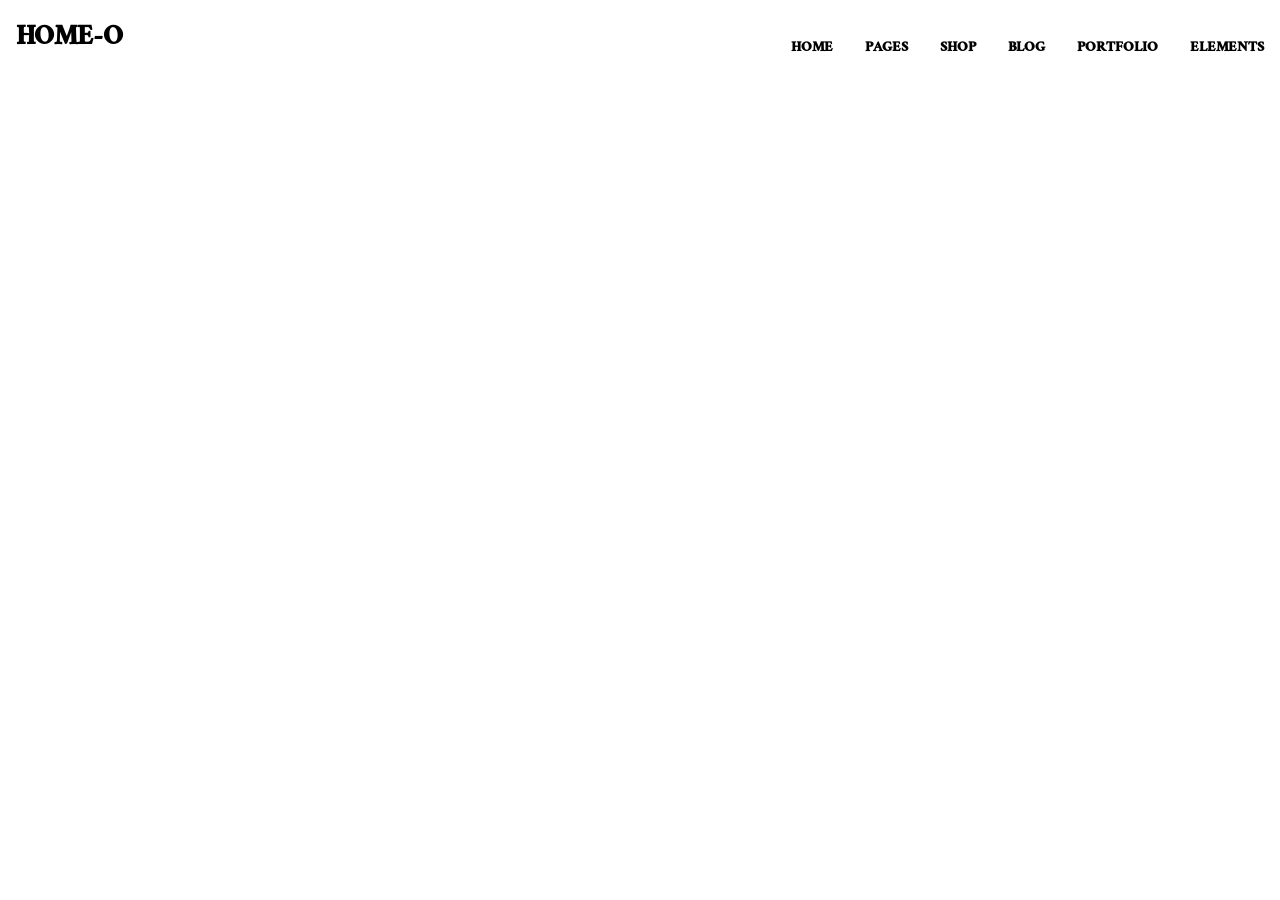
==== tree.html @ 31fb0a77 "Add files via upload" ====
<!DOCTYPE html>
<html>
    <head>
        <link rel="stylesheet" type="text/css" href="wind.css">
    </head>
<body>
    <div class="item1">
        <div class="navbar">
            <div class="logo">HOME-O</div>
            <h4>ELEMENTS</h4>
            <h4>PORTFOLIO</h4>
            <h4>BLOG</h4>
            <h4>SHOP</h4>
            <h4>PAGES</h4>
            <h4>HOME</h4>
        </div>
    </div>

</body>
</html>
---- wind.css ----
@import url('https://fonts.googleapis.com/css2?family=Ramaraja&display=swap');

html, body{
    margin:0;
    padding:0;
    font-family: 'Ramaraja', serif;
}
.item1 {
    width: 100%;
    height: 100%;
    grid-area: header;
    background-color: rgb(255, 255, 255);
}
.navbar {
    overflow: hidden;
    background-color: rgb(255, 255, 255);
    position: fixed; 
    top: 0; 
    width: 100%;
}
.navbar h4 {
    float: right;
    display: block;
    color: #000000;
    text-align: center;
    padding: 14px 16px;
}
.logo {
    font-weight: bold;
    float: left;
    font-size: 30px;
    display: block;
    color: #000000;
    text-align: center;
    padding: 14px 16px;
}
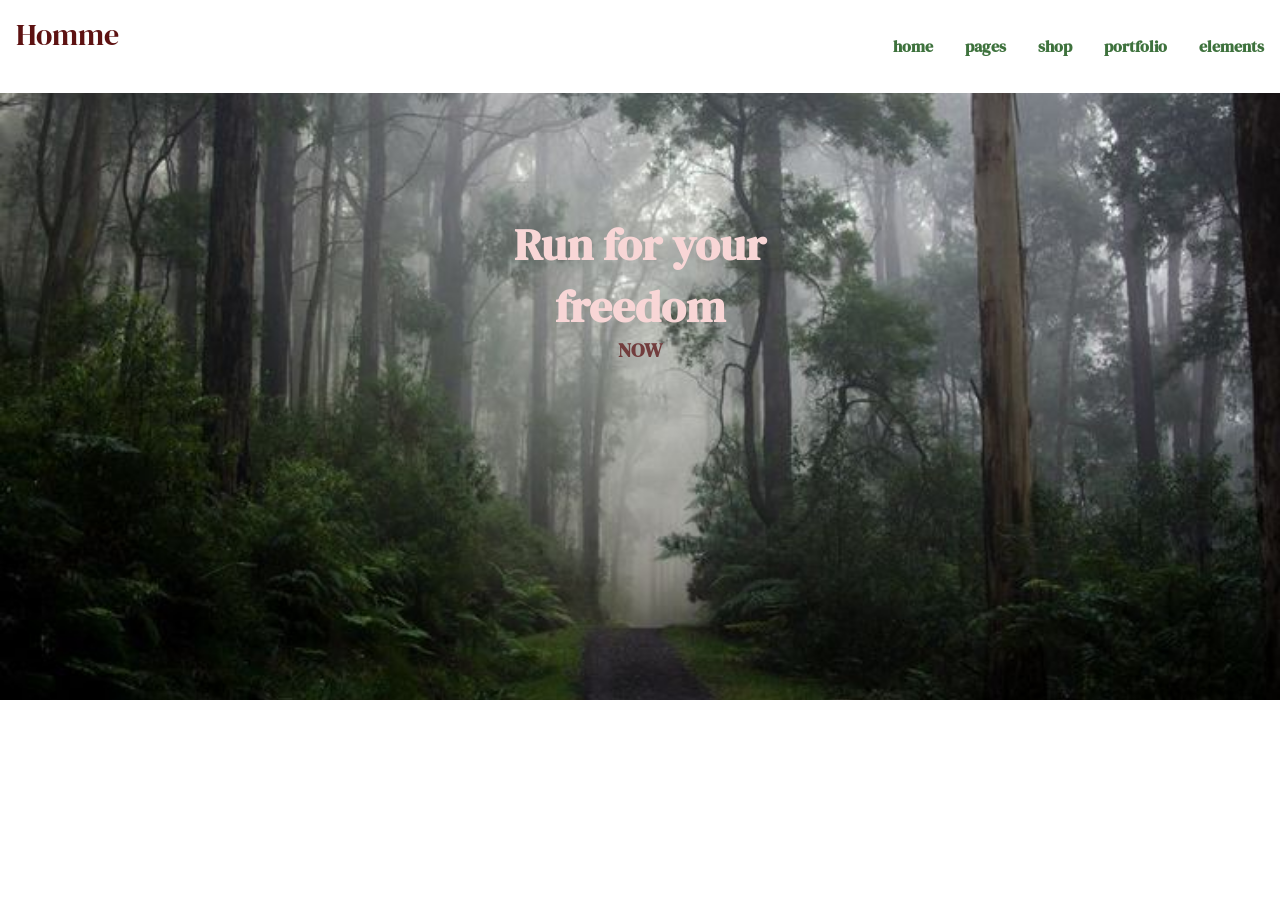
==== commit 019fb187: "Add files via upload" ====
--- a/tree.html
+++ b/tree.html
@@ -2,19 +2,25 @@
 <html>
     <head>
         <link rel="stylesheet" type="text/css" href="wind.css">
+    
     </head>
 <body>
-    <div class="item1">
-        <div class="navbar">
-            <div class="logo">HOME-O</div>
-            <h4>ELEMENTS</h4>
-            <h4>PORTFOLIO</h4>
-            <h4>BLOG</h4>
-            <h4>SHOP</h4>
-            <h4>PAGES</h4>
-            <h4>HOME</h4>
-        </div>
+<div class="item1">
+    <div class="navbar">
+        <div class="logo">Homme</div>
+        <h4>elements</h4>
+        <h4>portfolio</h4>
+        <h4>shop</h4>
+        <h4>pages</h4>
+        <h4>home</h4>
     </div>
+</div>
+<div class="forest">
+    <div class="box">
+        <div class="a">Run for your freedom</div>
+        <div class="a-a">NOW</div>
+    </div>
+</div>
 
 </body>
 </html>
--- a/wind.css
+++ b/wind.css
@@ -1,9 +1,11 @@
-@import url('https://fonts.googleapis.com/css2?family=Ramaraja&display=swap');
+@import url('https://fonts.googleapis.com/css2?family=Alice&family=DM+Serif+Display&family=Playfair+Display:wght@500&display=swap');
 
 html, body{
     margin:0;
     padding:0;
-    font-family: 'Ramaraja', serif;
+    font-family: 'Alice', serif;
+    font-family: 'DM Serif Display', serif;
+
 }
 .item1 {
     width: 100%;
@@ -21,16 +23,57 @@
 .navbar h4 {
     float: right;
     display: block;
-    color: #000000;
+    color: #3e723d;
     text-align: center;
     padding: 14px 16px;
 }
 .logo {
-    font-weight: bold;
+
     float: left;
     font-size: 30px;
     display: block;
-    color: #000000;
+    color: #5d1212;
     text-align: center;
     padding: 14px 16px;
+}
+.forest{
+    grid-area: content;
+    background-color: #ffffff;
+    width: 100%;
+    height: 100%;
+}
+.box{
+    background-color: #ffffff;
+    width: 100%;
+    height: 700px;
+    text-align: center;
+    transition: background-image 0.5s ease;
+    background-image: url(12.jpg);
+    background-size: cover;
+    background-position: center;
+}
+.box  {
+    display: flex;
+    align-items: center;
+    justify-content: center;
+    flex-wrap: wrap;
+}
+.box:hover {
+    background-image: url(11.jpg);
+}
+.a{
+    margin-bottom: 150px;
+    width: 380px;
+    color: #f8d6d6;
+    font-size: 45px;
+    font-weight: bold;
+    position: absolute;
+}
+.a-a{
+    margin-bottom: 0px;
+    width: 380px;
+    color: #723d3d;
+    font-size: 20px;
+    font-weight: bold;
+    position: absolute;
 }
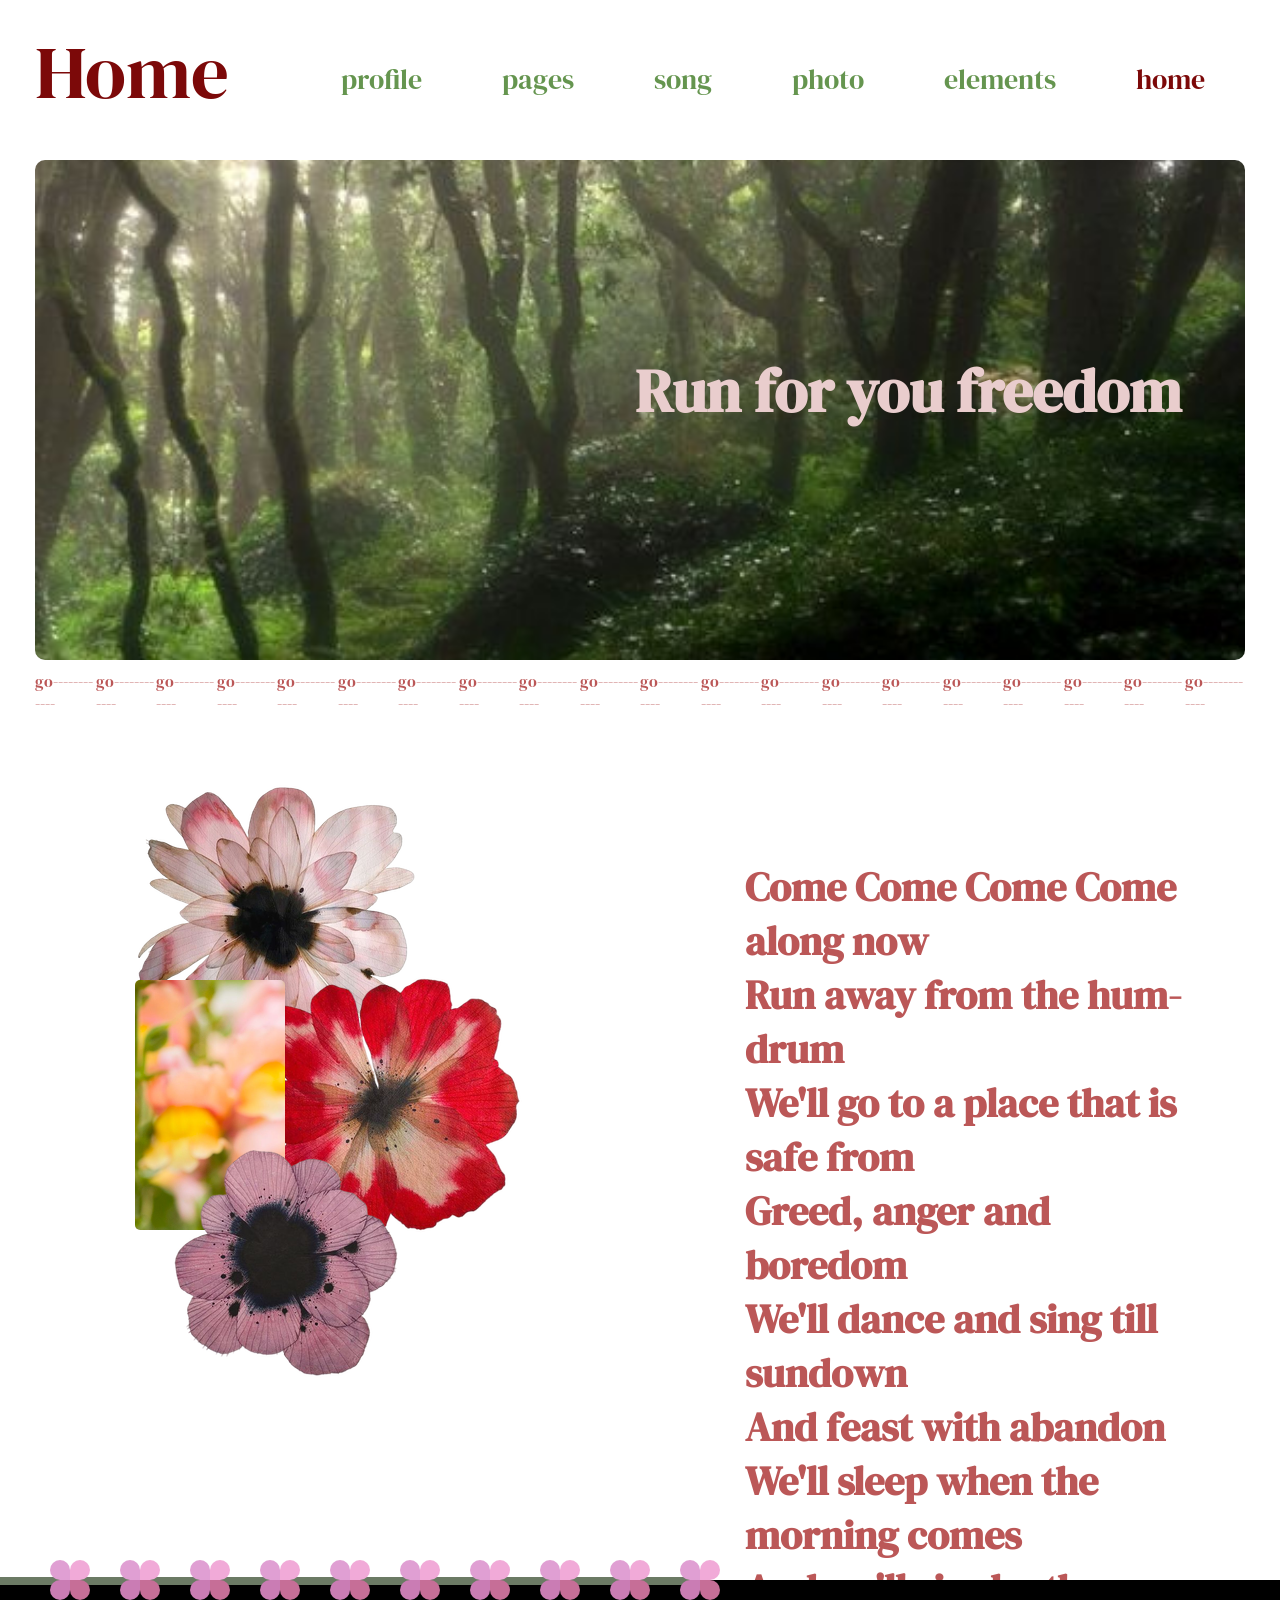
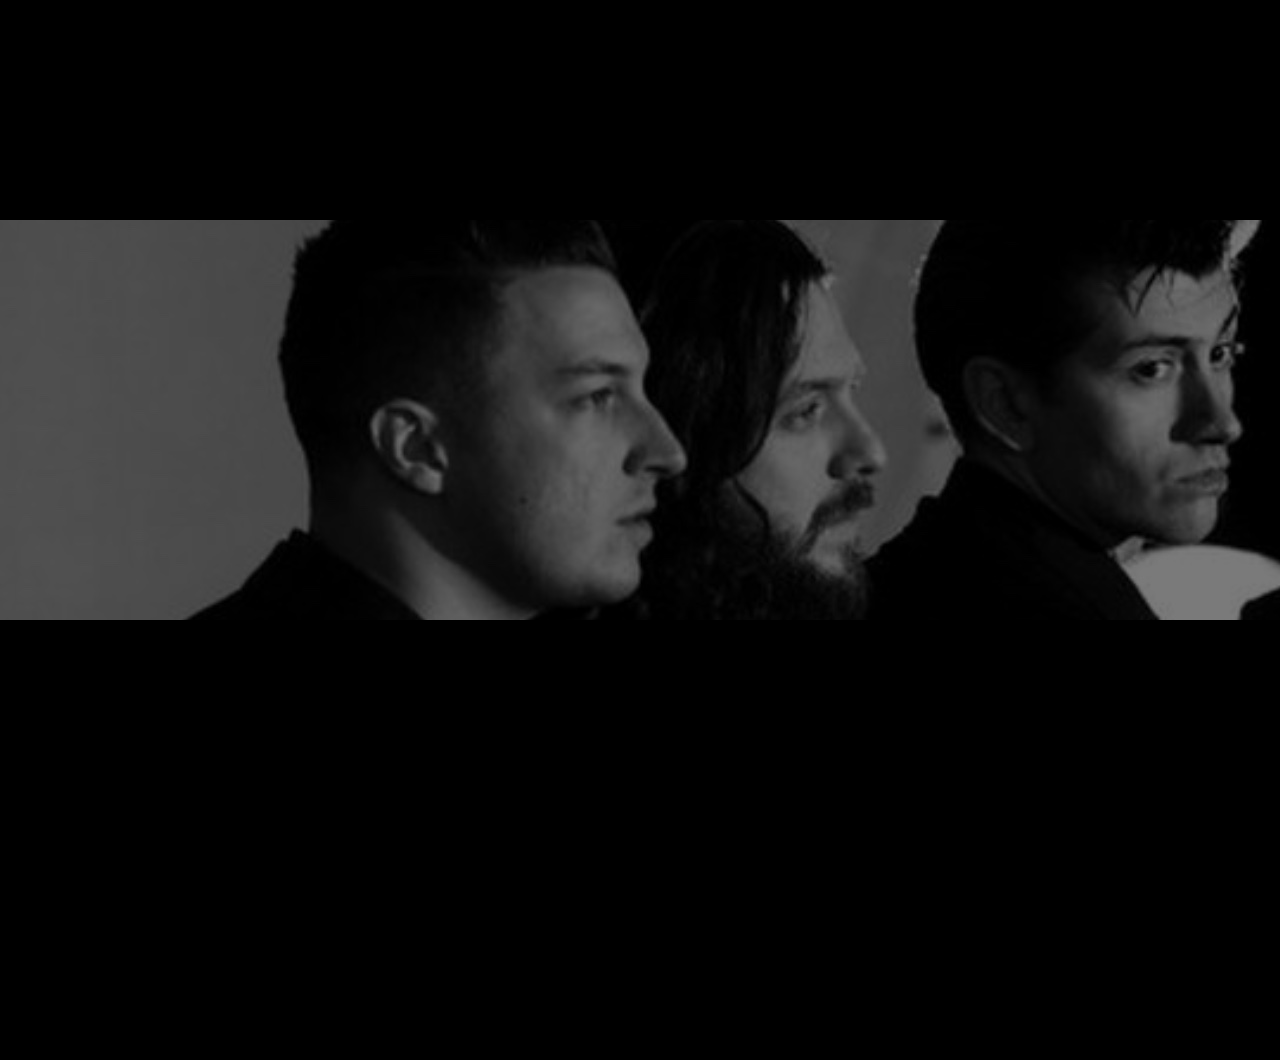
==== commit bd581e85: "Add files via upload" ====
--- a/tree.html
+++ b/tree.html
@@ -5,22 +5,131 @@
     
     </head>
 <body>
-<div class="item1">
-    <div class="navbar">
-        <div class="logo">Homme</div>
-        <h4>elements</h4>
-        <h4>portfolio</h4>
-        <h4>shop</h4>
-        <h4>pages</h4>
-        <h4>home</h4>
+  <div class="em m-1">
+    <div class="txt">Home</div>
+    <div class="txt-2">profile</div>
+    <div class="txt-2">pages</div>
+    <div class="txt-2">song</div>
+    <div class="txt-2">photo</div>
+    <div class="txt-2">elements</div>
+    <div class="txt-2-1">home</div>
+  </div>
+  <div class="em m-2">
+    <div class="box">
+      <div class="txt-3">Run for you freedom</div>
     </div>
-</div>
-<div class="forest">
-    <div class="box">
-        <div class="a">Run for your freedom</div>
-        <div class="a-a">NOW</div>
+  </div>
+  <div class="em m-3">
+    <div class="go">go------------</div>
+    <div class="go">go------------</div>
+    <div class="go">go------------</div>
+    <div class="go">go------------</div>
+    <div class="go">go------------</div>
+    <div class="go">go------------</div>
+    <div class="go">go------------</div>
+    <div class="go">go------------</div>
+    <div class="go">go------------</div>
+    <div class="go">go------------</div>
+    <div class="go">go------------</div>
+    <div class="go">go------------</div>
+    <div class="go">go------------</div>
+    <div class="go">go------------</div>
+    <div class="go">go------------</div>
+    <div class="go">go------------</div>
+    <div class="go">go------------</div>
+    <div class="go">go------------</div>
+    <div class="go">go------------</div>
+    <div class="go">go------------</div>
+  </div>
+  <div class="em m-4">
+    <div class="box-1">
+      <div class="b"></div>
+      <div class="b-1"></div>
+      <div class="b-2"></div>
+      <div class="b-3"></div>
+    </div> 
+    <div class="txt-5">
+      Come Come Come Come<br>
+      along now<br>
+      Run away from the hum-drum<br>
+      We'll go to a place that is safe from<br>
+      Greed, anger and boredom<br>
+      We'll dance and sing till sundown<br>
+      And feast with abandon<br>
+      We'll sleep when the morning comes<br>
+      And we'll rise by the sound of the birdsongs
+      <div class="music">
+        author-cosmo sherladke<br>
+        song-come along!
+      </div>
     </div>
-</div>
-
+  </div>
+  <div class="em m-5">
+  <div class="pol"></div>
+    <div class="f">
+      <div class="flower"></div>
+      <div class="flower-2"></div>
+      <div class="flower-3"></div>
+      <div class="flower-4"></div>
+    </div>
+    <div class="f-1">
+      <div class="flower"></div>
+      <div class="flower-2"></div>
+      <div class="flower-3"></div>
+      <div class="flower-4"></div>
+    </div>
+    <div class="f-2">
+      <div class="flower"></div>
+      <div class="flower-2"></div>
+      <div class="flower-3"></div>
+      <div class="flower-4"></div>
+    </div>
+    <div class="f-3">
+      <div class="flower"></div>
+      <div class="flower-2"></div>
+      <div class="flower-3"></div>
+      <div class="flower-4"></div>
+    </div>
+    <div class="f-4">
+      <div class="flower"></div>
+      <div class="flower-2"></div>
+      <div class="flower-3"></div>
+      <div class="flower-4"></div>
+    </div>
+    <div class="f-5">
+      <div class="flower"></div>
+      <div class="flower-2"></div>
+      <div class="flower-3"></div>
+      <div class="flower-4"></div>
+    </div>
+    <div class="f-6">
+      <div class="flower"></div>
+      <div class="flower-2"></div>
+      <div class="flower-3"></div>
+      <div class="flower-4"></div>
+    </div>
+    <div class="f-7">
+      <div class="flower"></div>
+      <div class="flower-2"></div>
+      <div class="flower-3"></div>
+      <div class="flower-4"></div>
+    </div>
+    <div class="f-8">
+      <div class="flower"></div>
+      <div class="flower-2"></div>
+      <div class="flower-3"></div>
+      <div class="flower-4"></div>
+    </div>
+    <div class="f-9">
+      <div class="flower"></div>
+      <div class="flower-2"></div>
+      <div class="flower-3"></div>
+      <div class="flower-4"></div>
+    </div>  
+  </div>
+  <div class="boo"> </div>
+  <div class="em m-6">
+    <div></div>
+  </div>
 </body>
 </html>
--- a/wind.css
+++ b/wind.css
@@ -7,73 +7,327 @@
     font-family: 'DM Serif Display', serif;
 
 }
-.item1 {
-    width: 100%;
-    height: 100%;
-    grid-area: header;
-    background-color: rgb(255, 255, 255);
-}
-.navbar {
-    overflow: hidden;
-    background-color: rgb(255, 255, 255);
-    position: fixed; 
+body{
+    background-color: #ffffff;
+    position: absolute; 
     top: 0; 
     width: 100%;
 }
-.navbar h4 {
-    float: right;
-    display: block;
-    color: #3e723d;
+.em{
+    padding: 20px 35px;
+    font-size: 21px;
+    background-color: #ffffff; 
+}
+
+.m-1{
+    display: grid;
+    grid-template-columns: 4fr 1fr 1fr 1fr 1fr 1fr 1fr;
+    height: 100px;
+    background-color: #ffffff;
+    position: sticky;
+    top: 0;
+    z-index: 2;
+}
+.m-2{
+    display: grid;
+    grid-template-columns: 4fr;
+    height: 500px;
+}
+.m-3{
+    display: grid;
+    grid-template-columns: repeat(20, 1fr);
+    height: 20px;
+}
+.m-4{
+    display: grid;
+    grid-template-columns: repeat(2, 2fr);
+    height: 700px;
+}
+.m-6{
+    display: grid;
+    grid-template-columns: repeat(3, 2fr);
+    height: 400px;
+    background-color: #000000;
+}
+.m-7{
+    display: grid;
+    grid-template-columns: repeat(3, 2fr);
+    height: 400px;
+    background-color: #000000;
+}
+.m-5{
+    display: grid;
+    grid-template-columns: 5fr;
+    height: 200px;
+    position: relative;
+    background-color: #000000;
+    top: 100px;
+    position: relative;
+}
+.txt{
+    font-size: 75px;
+    color: #7c0909;
+}
+.txt-2{
+    font-size: 28px;
     text-align: center;
-    padding: 14px 16px;
-}
-.logo {
+    color: #65954f;
+    padding: 40px;
+    -webkit-transition: all 0.5s ease;
+    transition: all 0.5s ease; 
+}
+.txt-2:hover{
+    color: #313a2d;
+}
+.txt-2-1{
+    font-size: 28px;
+    text-align: center;
+    color: #7c0909;
+    padding: 40px;
+    -webkit-transition: all 0.5s ease;
+    transition: all 0.5s ease; 
+}
+.txt-2-1:hover{
+    color: #ca7d39;
+}
+.txt-3{
+    position: absolute;
+    top: 190px;
+    left: 600px;
+    font-weight: bold;
+    font-size: 60px;
+    color: #e9cdcd; 
+}
+.txt-5{
+    color: #bb5757;
+    font-size: 40px;
+    font-weight: bold;
+    padding: 100px 30px 0;
+}
+.txt-6{
+    color: #5c7c51;
+    font-size: 28px;
+    font-weight: bold;
+    position: relative;
+    top: -180px;
+    left: 230px;
+}
+p{
+    color: #7c0909;
+    font-size: 30px;
+    top: -45px;
+    position: relative;
 
-    float: left;
-    font-size: 30px;
-    display: block;
-    color: #5d1212;
-    text-align: center;
-    padding: 14px 16px;
-}
-.forest{
-    grid-area: content;
-    background-color: #ffffff;
+}
+.music{
+    font-size: 20px;
+    font-weight: normal;
+    color: #668558;
+}
+.music-1{
+    font-size: 20px;
+    font-weight: normal;
+    color: #668558;
+    position: relative;
+    top: -160px;
+    left: 230px;
+}
+.box{
+    height: 500px;
     width: 100%;
-    height: 100%;
-}
-.box{
-    background-color: #ffffff;
-    width: 100%;
-    height: 700px;
-    text-align: center;
+    border-radius: 10px;
     transition: background-image 0.5s ease;
-    background-image: url(12.jpg);
+    background-image: url(1.jpg);
     background-size: cover;
     background-position: center;
-}
-.box  {
-    display: flex;
-    align-items: center;
-    justify-content: center;
-    flex-wrap: wrap;
-}
-.box:hover {
-    background-image: url(11.jpg);
-}
-.a{
-    margin-bottom: 150px;
-    width: 380px;
-    color: #f8d6d6;
-    font-size: 45px;
-    font-weight: bold;
-    position: absolute;
-}
-.a-a{
-    margin-bottom: 0px;
-    width: 380px;
-    color: #723d3d;
-    font-size: 20px;
-    font-weight: bold;
-    position: absolute;
-}+    position: relative;
+}
+.box:hover{
+    background-image: url(12.jpg);
+}
+.box-1{
+    width: 500px;
+    height: 500px;
+    position: relative;
+    padding: 90px;
+}
+.b{
+    position: absolute;
+    width: 300px;
+    height: 300px;
+    background-image:url(11.jpg);
+    top: 15px;
+}
+.b-1{
+    position: absolute;
+    width: 300px;
+    height: 300px;
+    background-image:url(0.jpg);
+    top: 200px;
+    left: 200px;
+}
+.b-2{
+    position: absolute;
+    width: 150px;
+    height: 250px;
+    top: 220px;
+    left: 100px;
+    background-image:url(2.jpg);   
+    border-radius: 5px;
+    background-size: cover;
+    transition: background-image 0.5s ease;
+}
+.b-2:hover{
+    background-image: url(4.jpg);
+}
+.b-3{
+    position: absolute;
+    width: 300px;
+    height: 300px;
+    background-image:url(3.jpg);
+    top: 350px;
+    left: 100px;
+}
+.go{
+    font-size: 16px;
+    position: relative;
+    top: -30px;
+    color: #bb5757;
+}
+.pic{
+    /* background-image:url(3.jpg); */
+    width: 400px;
+    height: 200px;
+    background-color: #668558;
+    position: relative;
+    top: 20px;
+}
+.pol{
+    height: 8px;
+    width: 700px;
+    position: relative;
+    background-color: #6b7a64;
+    border-radius: 20px;
+    top: -23px;
+    left: -40px;
+}
+.flower{
+    height: 20px;
+    width: 20px;
+    position: absolute;
+    background-color: #f1aad8;
+    border-radius: 100px 100px 100px 0px;   
+    left: 20px;
+}
+.flower-2{
+    height: 20px;
+    width: 20px;
+    position: absolute;
+    background-color: #c66e97;
+    border-radius: 0px 100px 100px 100px;  
+    left: 20px;
+    top: 20px;
+}
+.flower-3{
+    height: 20px;
+    width: 20px;
+    position: absolute;
+    background-color: #ca7cb4;
+    border-radius: 100px 0px 100px 100px;  
+    top: 20px;
+}
+.flower-4{
+    height: 20px;
+    width: 20px;
+    position: absolute;
+    background-color: #e09fd3;
+    border-radius: 100px 100px 0px 100px; 
+}
+.b-5{
+    width: 200px;
+    height: 200px;
+    background-image: url(6.jpg);
+    position: relative;
+    top: 20px;
+}
+.box-2{
+    width: 550px;
+    height: 300px;
+    top: 160px;
+    position: relative;
+}
+.f{
+    height: 40px;
+    width: 40px;
+    position: absolute;
+    top: -20px;
+    left: 680px;
+}
+.f-1{
+    height: 40px;
+    width: 40px;
+    position: absolute;
+    top: -20px;
+    left: 610px;
+}
+.f-2{
+    height: 40px;
+    width: 40px;
+    position: absolute;
+    top: -20px;
+    left: 540px;
+}
+.f-3{
+    height: 40px;
+    width: 40px;
+    position: absolute;
+    top: -20px;
+    left: 470px;
+}
+.f-4{
+    height: 40px;
+    width: 40px;
+    position: absolute;
+    top: -20px;
+    left: 400px;
+}
+.f-5{
+    height: 40px;
+    width: 40px;
+    position: absolute;
+    top: -20px;
+    left: 330px;
+}
+.f-6{
+    height: 40px;
+    width: 40px;
+    position: absolute;
+    top: -20px;
+    left: 260px;
+}
+.f-7{
+    height: 40px;
+    width: 40px;
+    position: absolute;
+    top: -20px;
+    left: 190px;
+}
+.f-8{
+    height: 40px;
+    width: 40px;
+    position: absolute;
+    top: -20px;
+    left: 120px;
+}
+.f-9{
+    height: 40px;
+    width: 40px;
+    position: absolute;
+    top: -20px;
+    left: 50px;
+}
+.boo{
+    height: 500px;
+    width: 100%;
+    background-image: url(13.jpg);
+}
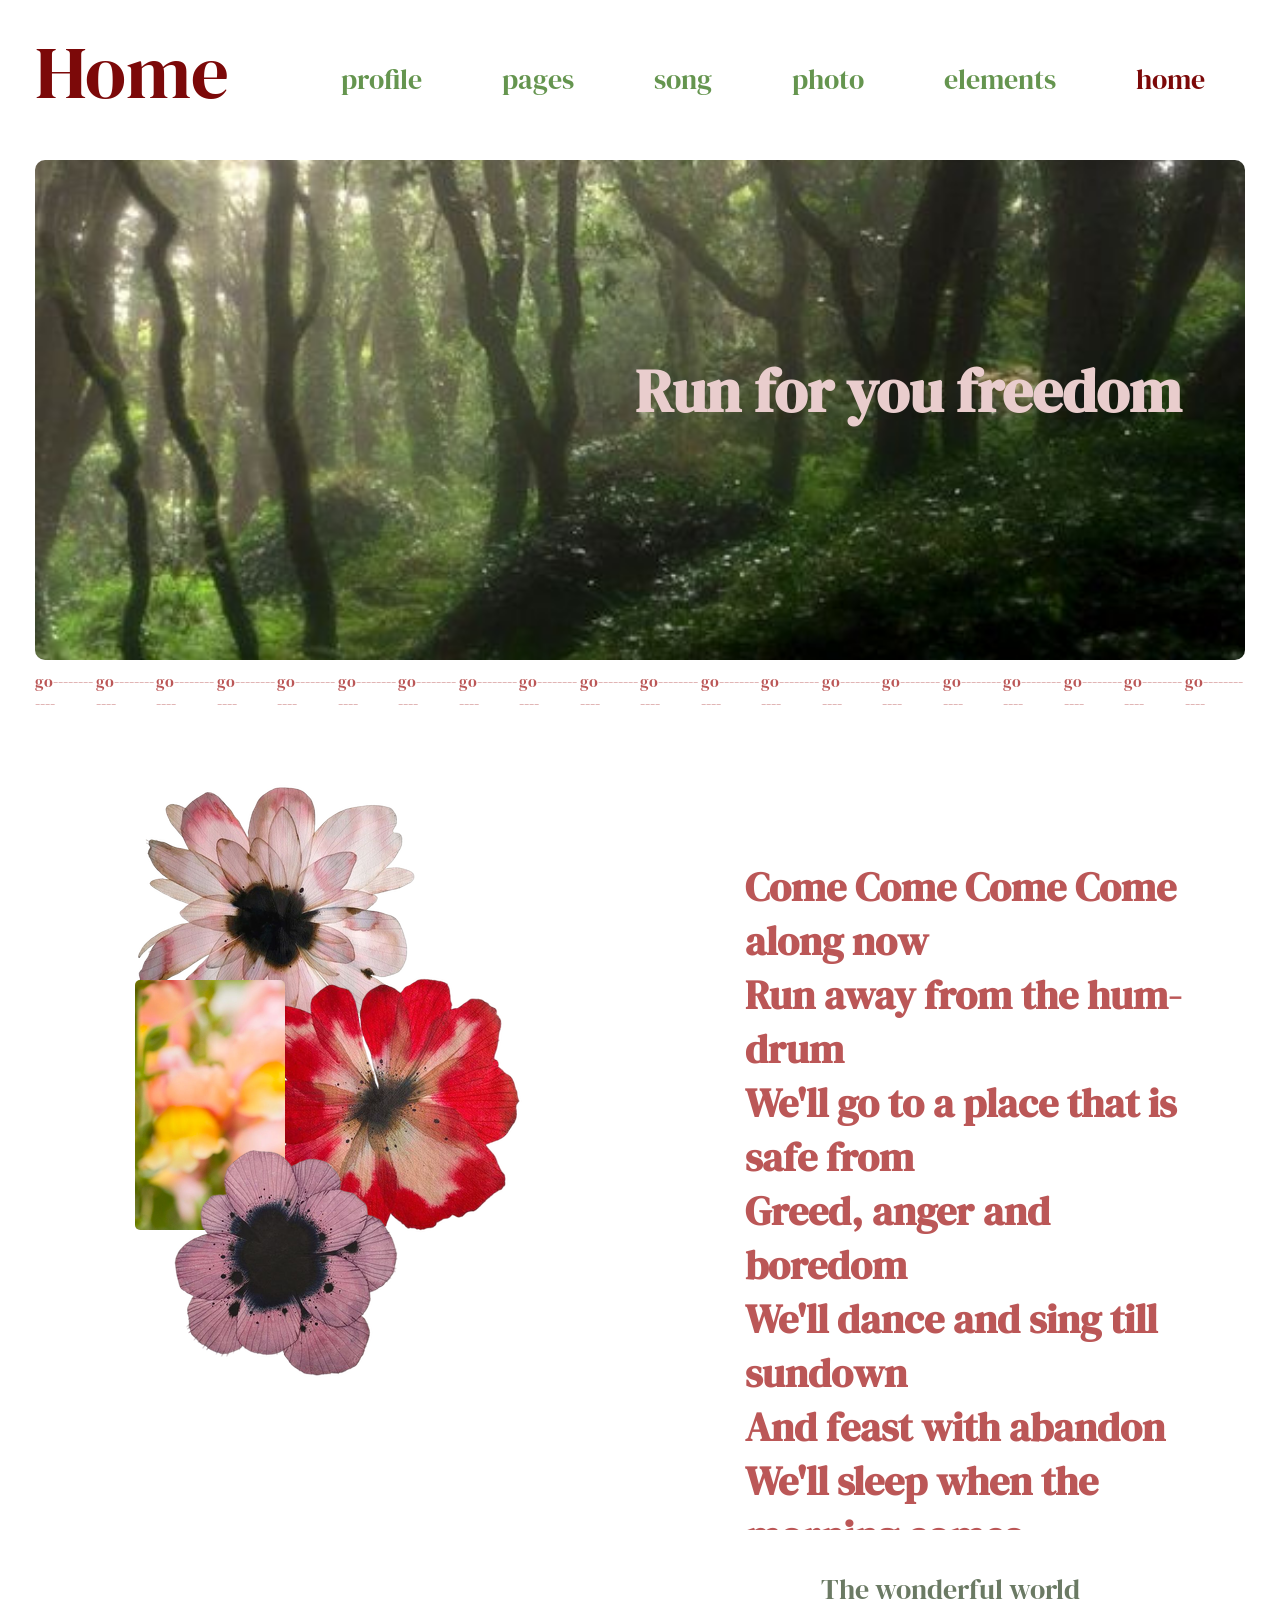
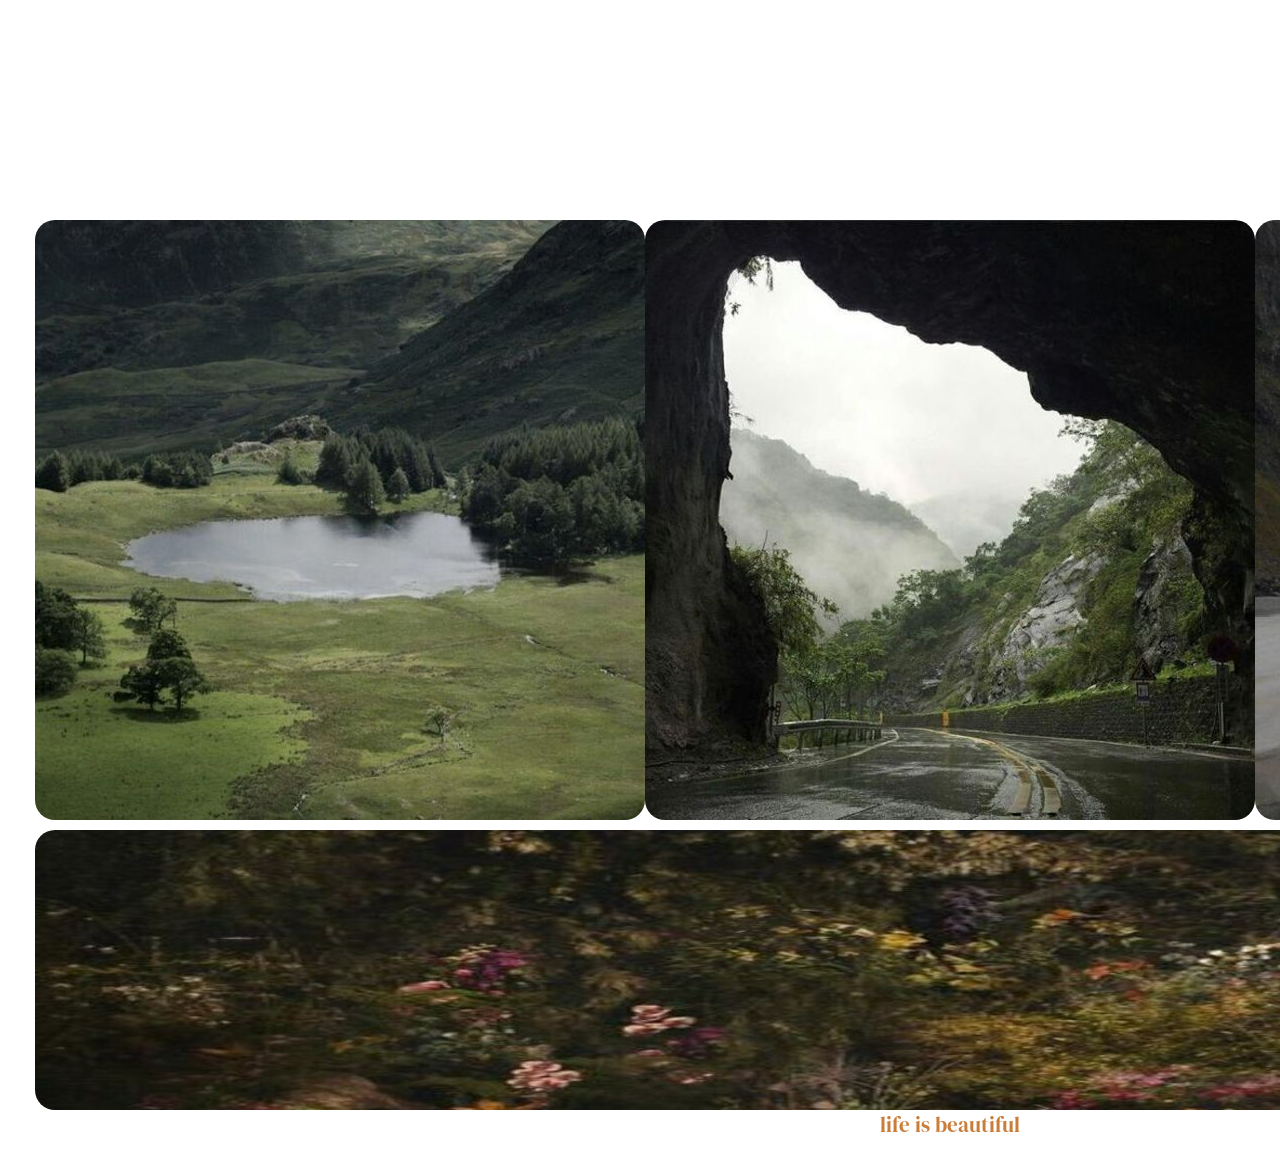
==== commit a005c203: "Add files via upload" ====
--- a/tree.html
+++ b/tree.html
@@ -65,71 +65,14 @@
     </div>
   </div>
   <div class="em m-5">
-  <div class="pol"></div>
-    <div class="f">
-      <div class="flower"></div>
-      <div class="flower-2"></div>
-      <div class="flower-3"></div>
-      <div class="flower-4"></div>
+    <div class="word">The wonderful world</div>
+    <div class="pict">
+      <div class="picc"></div>
+      <div class="picc-1"></div>
+      <div class="picc-2"></div>
     </div>
-    <div class="f-1">
-      <div class="flower"></div>
-      <div class="flower-2"></div>
-      <div class="flower-3"></div>
-      <div class="flower-4"></div>
-    </div>
-    <div class="f-2">
-      <div class="flower"></div>
-      <div class="flower-2"></div>
-      <div class="flower-3"></div>
-      <div class="flower-4"></div>
-    </div>
-    <div class="f-3">
-      <div class="flower"></div>
-      <div class="flower-2"></div>
-      <div class="flower-3"></div>
-      <div class="flower-4"></div>
-    </div>
-    <div class="f-4">
-      <div class="flower"></div>
-      <div class="flower-2"></div>
-      <div class="flower-3"></div>
-      <div class="flower-4"></div>
-    </div>
-    <div class="f-5">
-      <div class="flower"></div>
-      <div class="flower-2"></div>
-      <div class="flower-3"></div>
-      <div class="flower-4"></div>
-    </div>
-    <div class="f-6">
-      <div class="flower"></div>
-      <div class="flower-2"></div>
-      <div class="flower-3"></div>
-      <div class="flower-4"></div>
-    </div>
-    <div class="f-7">
-      <div class="flower"></div>
-      <div class="flower-2"></div>
-      <div class="flower-3"></div>
-      <div class="flower-4"></div>
-    </div>
-    <div class="f-8">
-      <div class="flower"></div>
-      <div class="flower-2"></div>
-      <div class="flower-3"></div>
-      <div class="flower-4"></div>
-    </div>
-    <div class="f-9">
-      <div class="flower"></div>
-      <div class="flower-2"></div>
-      <div class="flower-3"></div>
-      <div class="flower-4"></div>
-    </div>  
-  </div>
-  <div class="boo"> </div>
-  <div class="em m-6">
-    <div></div>
+    <div class="a"></div>
+    <div class="lala">life is beautiful</div> 
   </div>
 </body>
 </html>
--- a/wind.css
+++ b/wind.css
@@ -43,26 +43,16 @@
     grid-template-columns: repeat(2, 2fr);
     height: 700px;
 }
-.m-6{
-    display: grid;
-    grid-template-columns: repeat(3, 2fr);
-    height: 400px;
-    background-color: #000000;
-}
-.m-7{
-    display: grid;
-    grid-template-columns: repeat(3, 2fr);
-    height: 400px;
-    background-color: #000000;
-}
 .m-5{
     display: grid;
-    grid-template-columns: 5fr;
-    height: 200px;
-    position: relative;
-    background-color: #000000;
-    top: 100px;
-    position: relative;
+    grid-template-rows: 1fr 2fr 1fr 50px;
+    height: 1200px;
+    position: relative;
+    top: 50px;
+}
+.pict{
+    display: grid;
+    grid-template-columns: repeat(3, 4fr);
 }
 .txt{
     font-size: 75px;
@@ -204,12 +194,12 @@
 }
 .pol{
     height: 8px;
-    width: 700px;
-    position: relative;
+    width: 740px;
+    position: absolute;
     background-color: #6b7a64;
     border-radius: 20px;
-    top: -23px;
     left: -40px;
+    top: -2px;
 }
 .flower{
     height: 20px;
@@ -326,8 +316,51 @@
     top: -20px;
     left: 50px;
 }
-.boo{
-    height: 500px;
+.word{
+    font-size: 28px;
+    color: #6b7a64;
+    position: relative;
+    text-align: center;
+    padding: 20px;
+}
+.picc{
+    width: 610px;
+    height: 600px;
+    background-image: url(13.jpg);
+    border-radius:20px;
+}
+.picc-1{
+    width: 610px;
+    height: 600px;
+    background-image: url(14.jpg);
+    border-radius:20px;
+}
+.picc-2{
+    width: 610px;
+    height: 600px;
+    background-image: url(15.jpg);
+    border-radius:20px;
+}
+.a{
+    height: 1fr;
     width: 100%;
-    background-image: url(13.jpg);
-}
+    position: relative;
+    display: grid;
+    grid-template-columns: repeat(3, 1fr);
+
+}
+.lala{
+    position: relative;
+    text-align: center;
+    top: 10px;
+    color: #ca7d39;
+}
+.a{
+   height: 280px;
+   width: 99%;
+   background-color: #5c7c51;
+   background-image: url(16.jpg);
+   position: relative;
+   border-radius:20px;
+   top: 10px;
+}
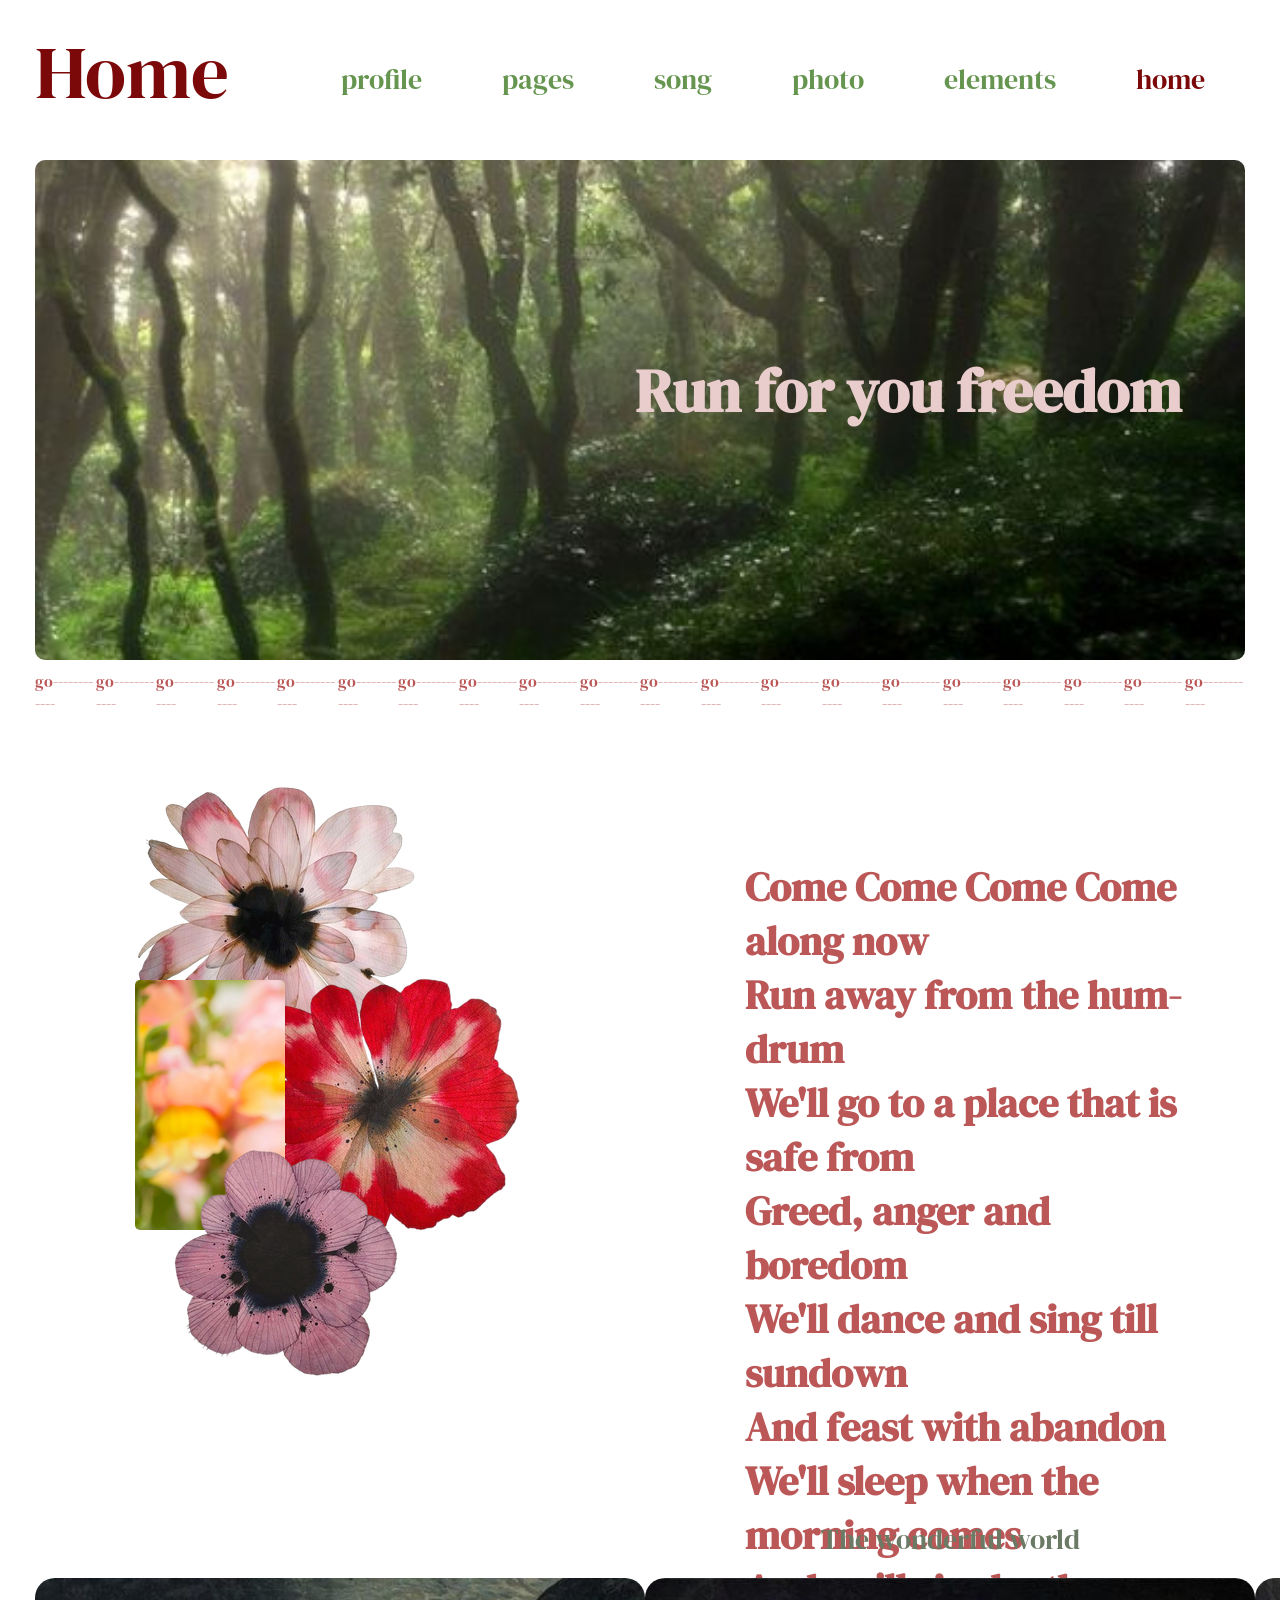
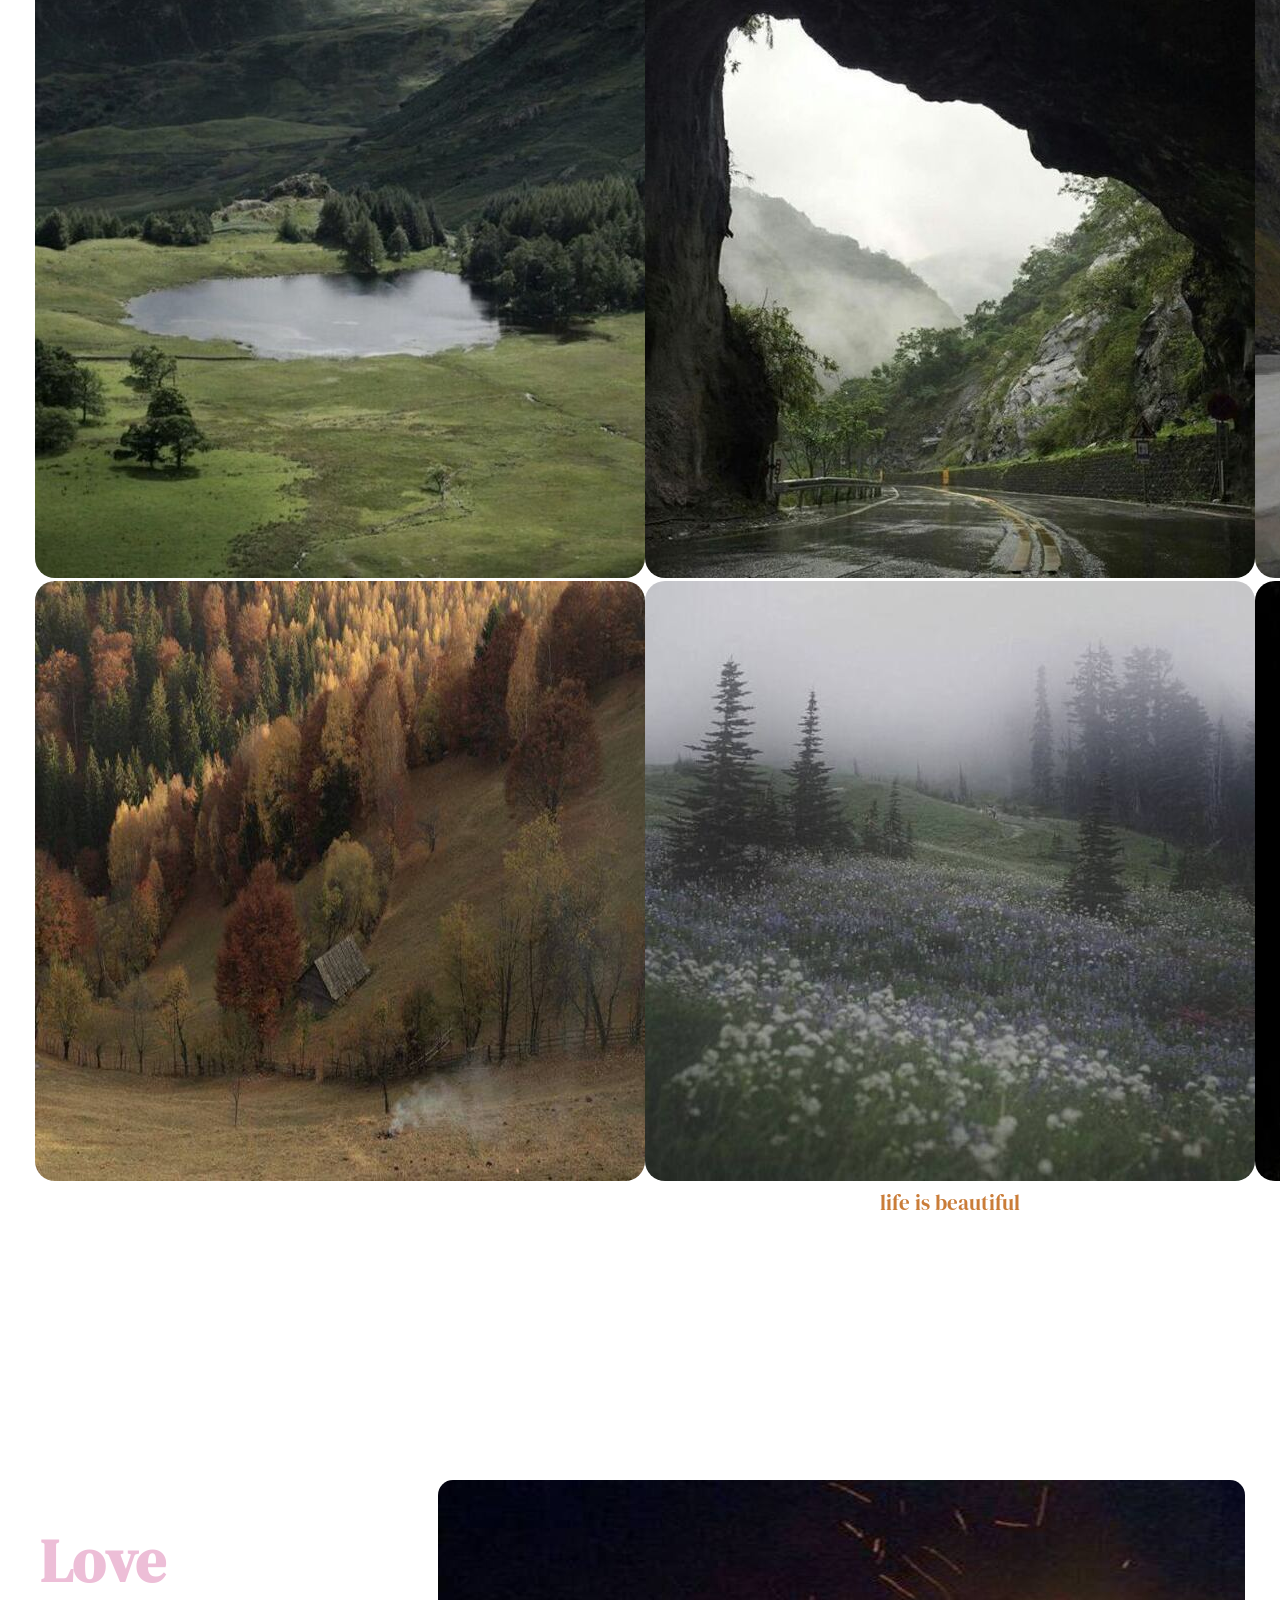
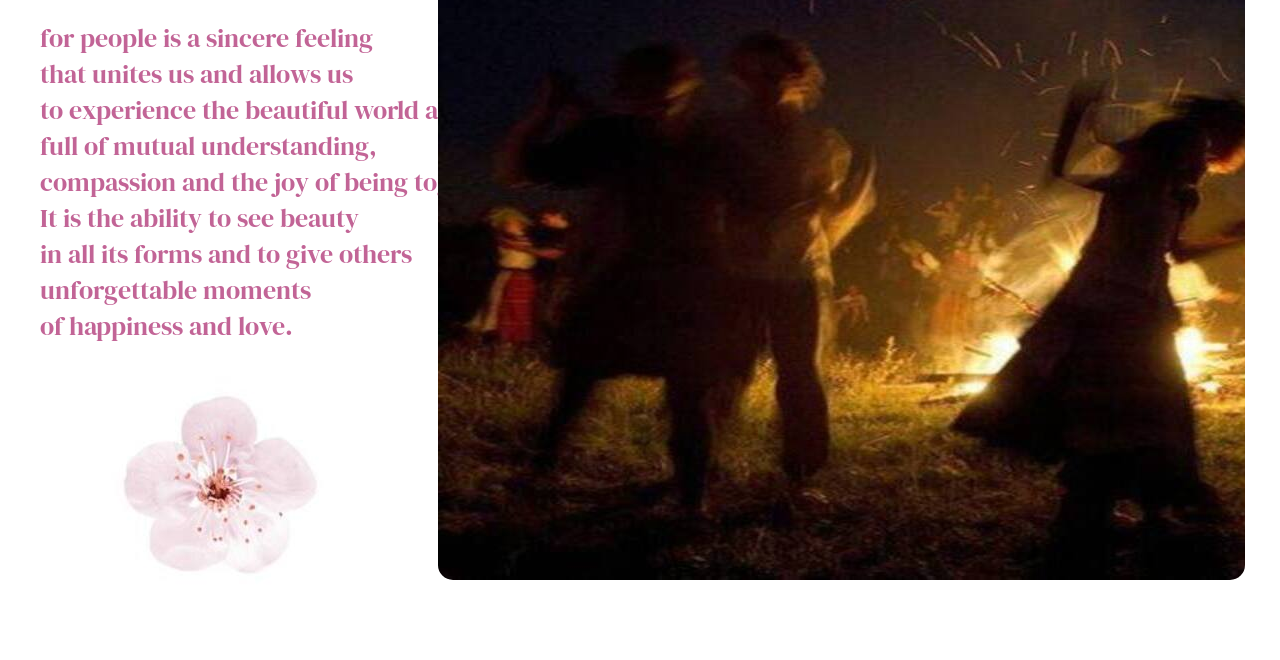
==== commit 223b16e7: "Add files via upload" ====
--- a/tree.html
+++ b/tree.html
@@ -71,8 +71,30 @@
       <div class="picc-1"></div>
       <div class="picc-2"></div>
     </div>
-    <div class="a"></div>
+    <div class="pict-1">
+      <div class="picc-1-1"></div>
+      <div class="picc-1-2"></div>
+      <div class="picc-2-1"></div>
+    </div>
     <div class="lala">life is beautiful</div> 
+  </div>
+  <div class="em m-6">
+    <div class="text-6">
+      <div class="l">Love</div>
+      <div class="txt-6">
+      for people is a sincere feeling<br>
+      that unites us and allows us<br>
+      to experience the beautiful world around us,<br>
+      full of mutual understanding,<br>
+      compassion and the joy of being together.<br>
+      It is the ability to see beauty<br>
+      in all its forms and to give others<br>
+      unforgettable moments<br>
+      of happiness and love.<br>
+    </div>
+    <div class="flower"></div>
+    </div>
+    <div class="la"></div>
   </div>
 </body>
 </html>
--- a/wind.css
+++ b/wind.css
@@ -1,3 +1,4 @@
+
 @import url('https://fonts.googleapis.com/css2?family=Alice&family=DM+Serif+Display&family=Playfair+Display:wght@500&display=swap');
 
 html, body{
@@ -45,14 +46,24 @@
 }
 .m-5{
     display: grid;
-    grid-template-rows: 1fr 2fr 1fr 50px;
-    height: 1200px;
-    position: relative;
+    grid-template-rows: 1fr 2fr 2fr 50px;
+    height: 1300px;
     top: 50px;
 }
+.m-6{
+    height: 800px;
+    top: 200px;
+    display: grid;
+    grid-template-columns: 2fr 4fr;
+    position: relative;
+}
 .pict{
     display: grid;
     grid-template-columns: repeat(3, 4fr);
+}
+.pict-1{
+    display: grid;
+    grid-template-columns: repeat(3, 5fr);    
 }
 .txt{
     font-size: 75px;
@@ -63,8 +74,7 @@
     text-align: center;
     color: #65954f;
     padding: 40px;
-    -webkit-transition: all 0.5s ease;
-    transition: all 0.5s ease; 
+
 }
 .txt-2:hover{
     color: #313a2d;
@@ -74,8 +84,6 @@
     text-align: center;
     color: #7c0909;
     padding: 40px;
-    -webkit-transition: all 0.5s ease;
-    transition: all 0.5s ease; 
 }
 .txt-2-1:hover{
     color: #ca7d39;
@@ -93,14 +101,6 @@
     font-size: 40px;
     font-weight: bold;
     padding: 100px 30px 0;
-}
-.txt-6{
-    color: #5c7c51;
-    font-size: 28px;
-    font-weight: bold;
-    position: relative;
-    top: -180px;
-    left: 230px;
 }
 p{
     color: #7c0909;
@@ -192,47 +192,7 @@
     position: relative;
     top: 20px;
 }
-.pol{
-    height: 8px;
-    width: 740px;
-    position: absolute;
-    background-color: #6b7a64;
-    border-radius: 20px;
-    left: -40px;
-    top: -2px;
-}
-.flower{
-    height: 20px;
-    width: 20px;
-    position: absolute;
-    background-color: #f1aad8;
-    border-radius: 100px 100px 100px 0px;   
-    left: 20px;
-}
-.flower-2{
-    height: 20px;
-    width: 20px;
-    position: absolute;
-    background-color: #c66e97;
-    border-radius: 0px 100px 100px 100px;  
-    left: 20px;
-    top: 20px;
-}
-.flower-3{
-    height: 20px;
-    width: 20px;
-    position: absolute;
-    background-color: #ca7cb4;
-    border-radius: 100px 0px 100px 100px;  
-    top: 20px;
-}
-.flower-4{
-    height: 20px;
-    width: 20px;
-    position: absolute;
-    background-color: #e09fd3;
-    border-radius: 100px 100px 0px 100px; 
-}
+
 .b-5{
     width: 200px;
     height: 200px;
@@ -246,76 +206,7 @@
     top: 160px;
     position: relative;
 }
-.f{
-    height: 40px;
-    width: 40px;
-    position: absolute;
-    top: -20px;
-    left: 680px;
-}
-.f-1{
-    height: 40px;
-    width: 40px;
-    position: absolute;
-    top: -20px;
-    left: 610px;
-}
-.f-2{
-    height: 40px;
-    width: 40px;
-    position: absolute;
-    top: -20px;
-    left: 540px;
-}
-.f-3{
-    height: 40px;
-    width: 40px;
-    position: absolute;
-    top: -20px;
-    left: 470px;
-}
-.f-4{
-    height: 40px;
-    width: 40px;
-    position: absolute;
-    top: -20px;
-    left: 400px;
-}
-.f-5{
-    height: 40px;
-    width: 40px;
-    position: absolute;
-    top: -20px;
-    left: 330px;
-}
-.f-6{
-    height: 40px;
-    width: 40px;
-    position: absolute;
-    top: -20px;
-    left: 260px;
-}
-.f-7{
-    height: 40px;
-    width: 40px;
-    position: absolute;
-    top: -20px;
-    left: 190px;
-}
-.f-8{
-    height: 40px;
-    width: 40px;
-    position: absolute;
-    top: -20px;
-    left: 120px;
-}
-.f-9{
-    height: 40px;
-    width: 40px;
-    position: absolute;
-    top: -20px;
-    left: 50px;
-}
+
 .word{
     font-size: 28px;
     color: #6b7a64;
@@ -363,4 +254,58 @@
    position: relative;
    border-radius:20px;
    top: 10px;
+}
+.picc-1-1{
+    width: 610px;
+    height: 600px;
+    background-image: url(6.jpg);   
+    border-radius:20px;
+    position: relative;
+    top: 3px;
+}
+.picc-1-2{
+    width: 610px;
+    height: 600px;
+    background-image: url(5.jpg);
+    border-radius:20px;
+    position: relative;
+    top: 3px;
+}
+.picc-2-1{
+    width: 610px;
+    height: 600px;
+    background-image: url(7.jpg);
+    border-radius:20px;
+    position: relative;
+    top: 3px;
+}
+.la{
+    height: 700px;
+    background-image: url(16.jpg);
+    border-radius: 15px; 
+    position: relative;
+    top: 40px;
+}
+.txt-6{
+    font-size: 26px;
+    position: absolute;
+    color: #c26496;
+    top: 200px;
+    left: 40px;
+}
+.l{
+    font-size: 60px;
+    font-weight: bold;
+    position: absolute;
+    color: #edbed7;
+    top: 100px;
+    left: 40px;
+}
+.flower{
+    height: 250px;
+    width: 250px;
+    background-image: url(9.jpg);   
+    position: relative;
+    top: 520px;
+    right: -60px;
 }
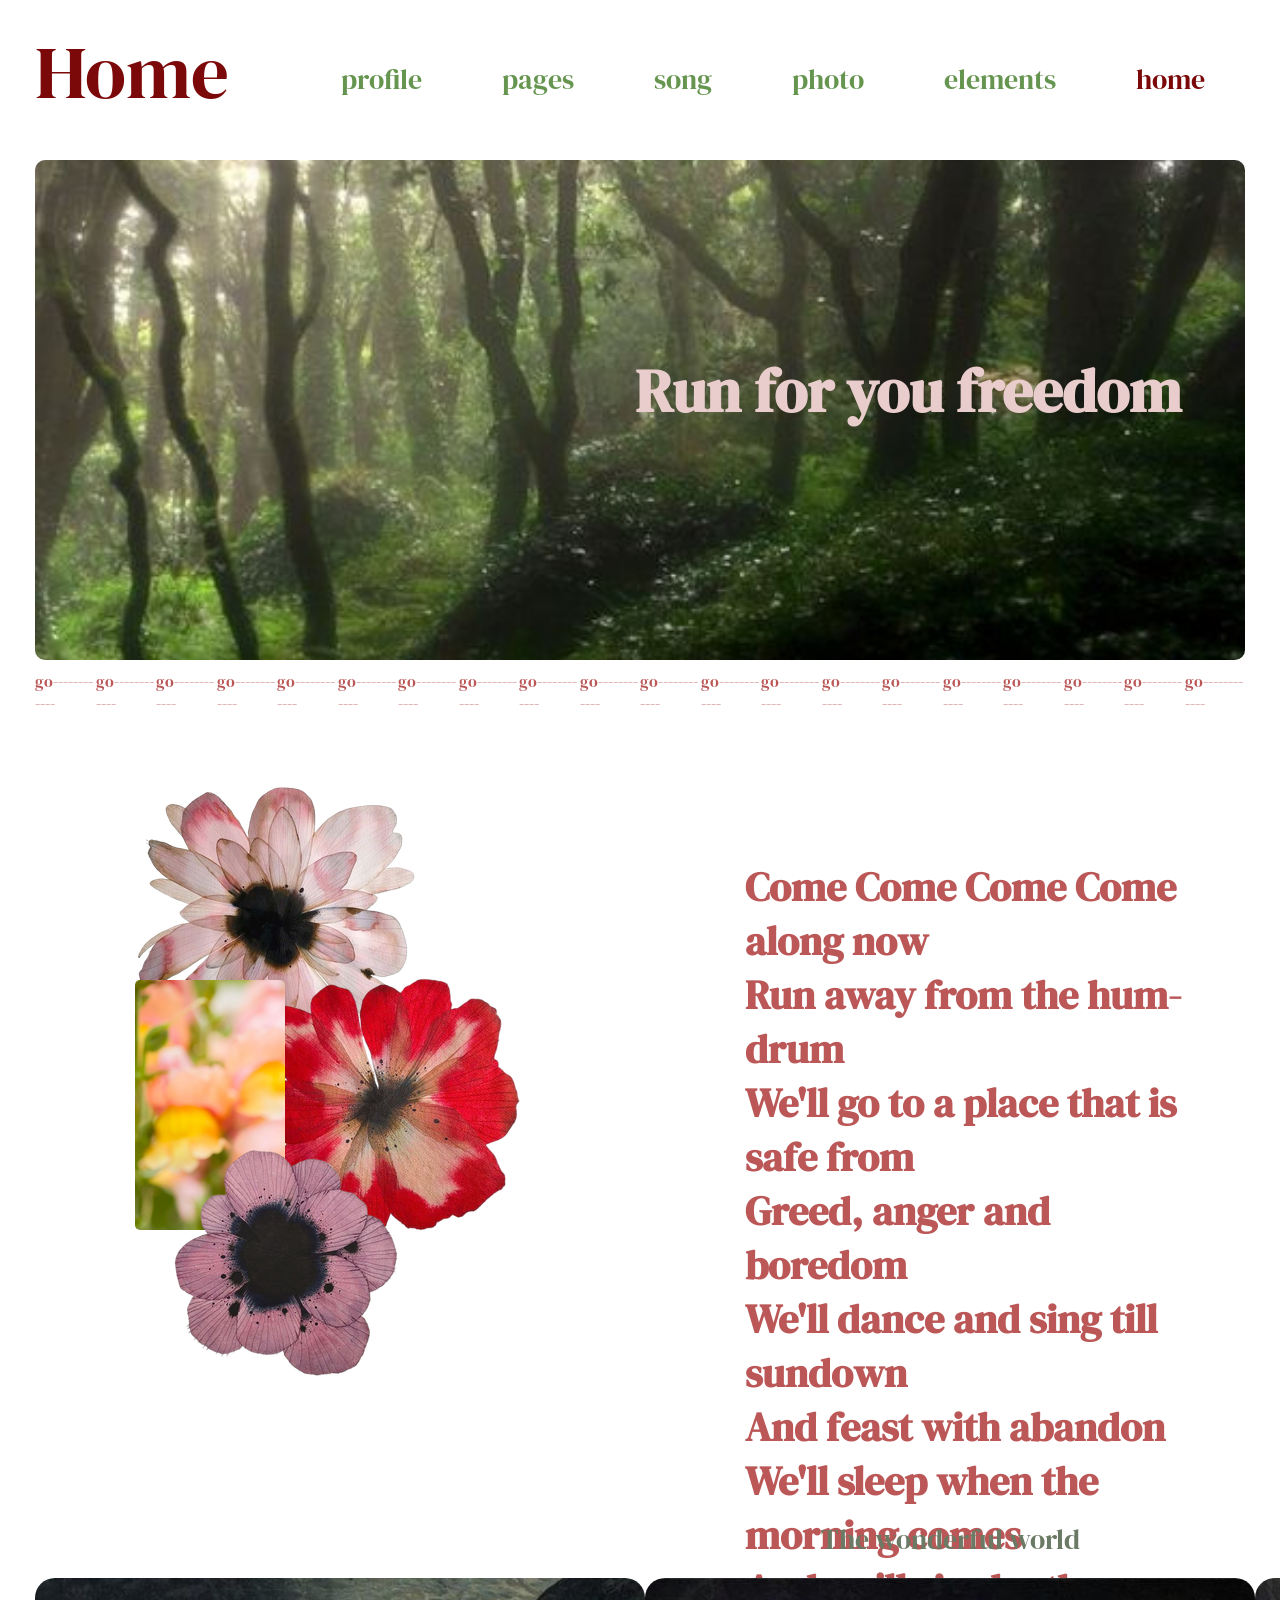
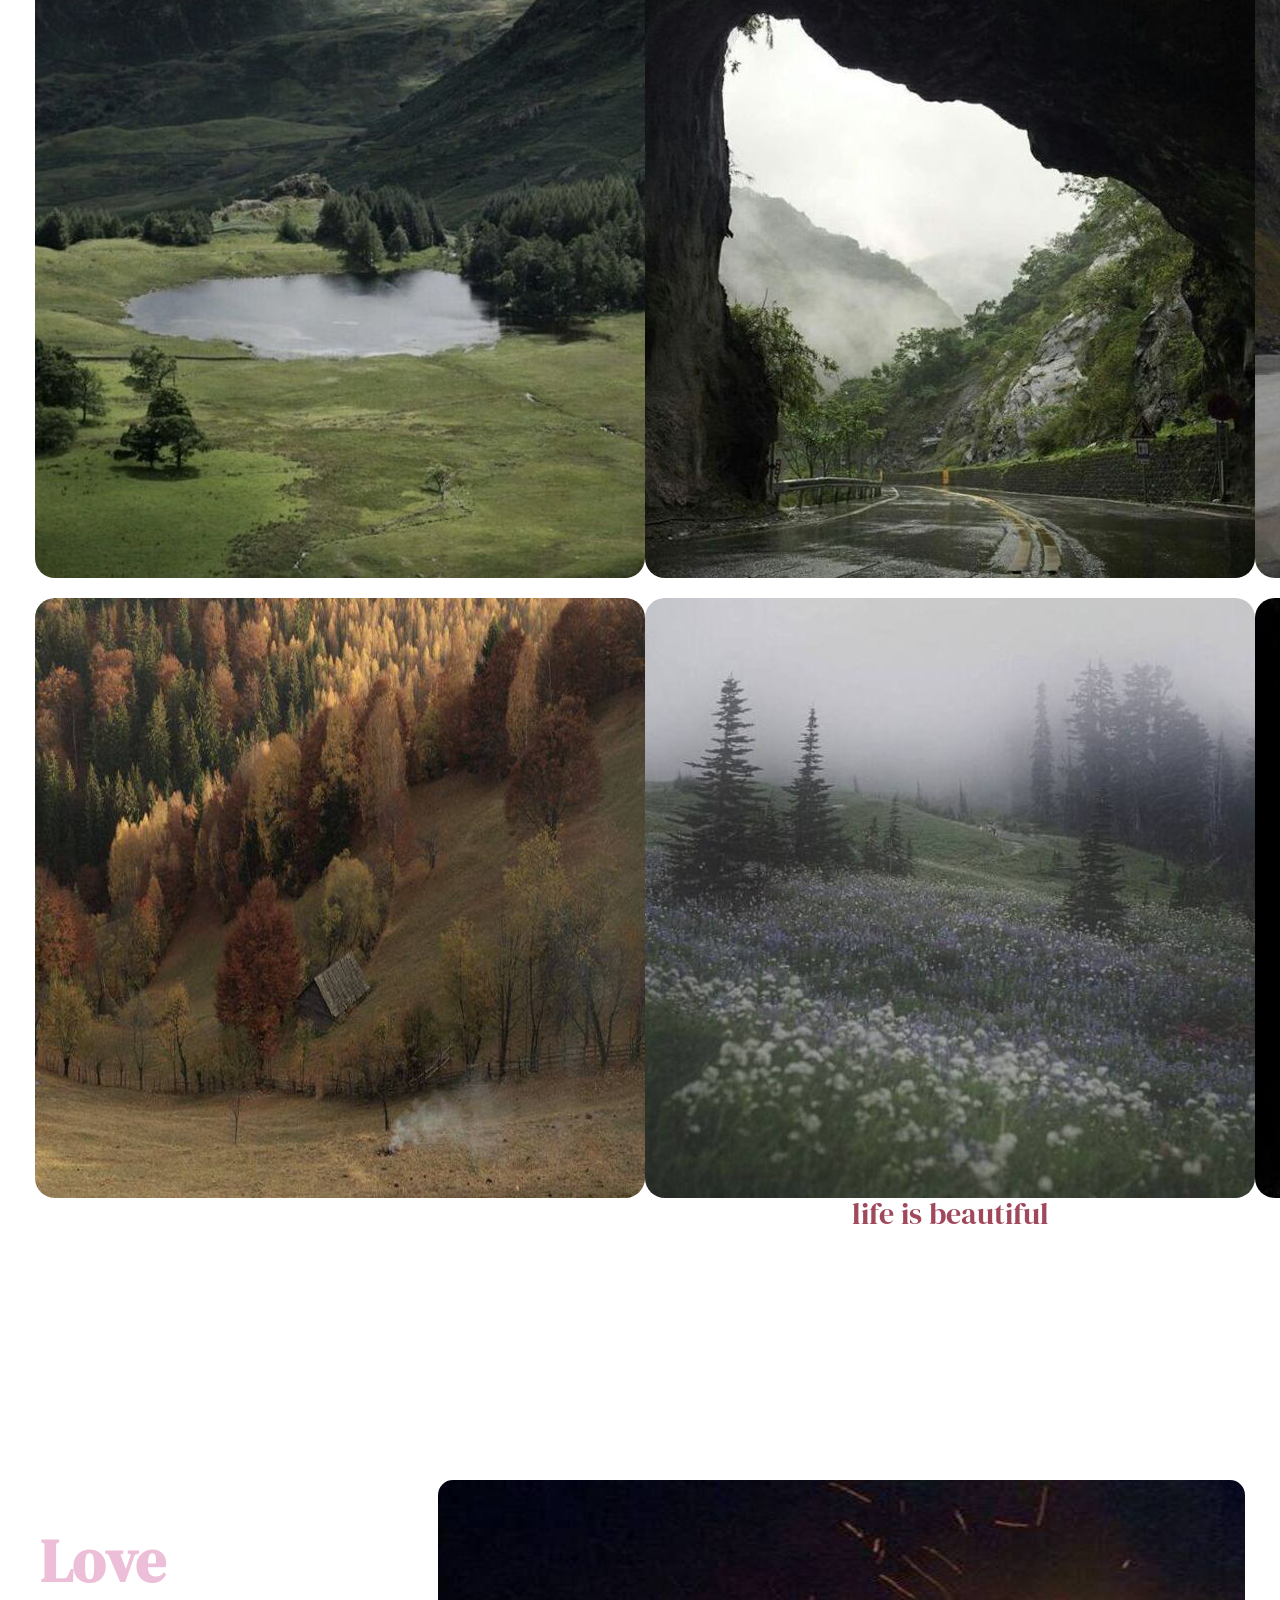
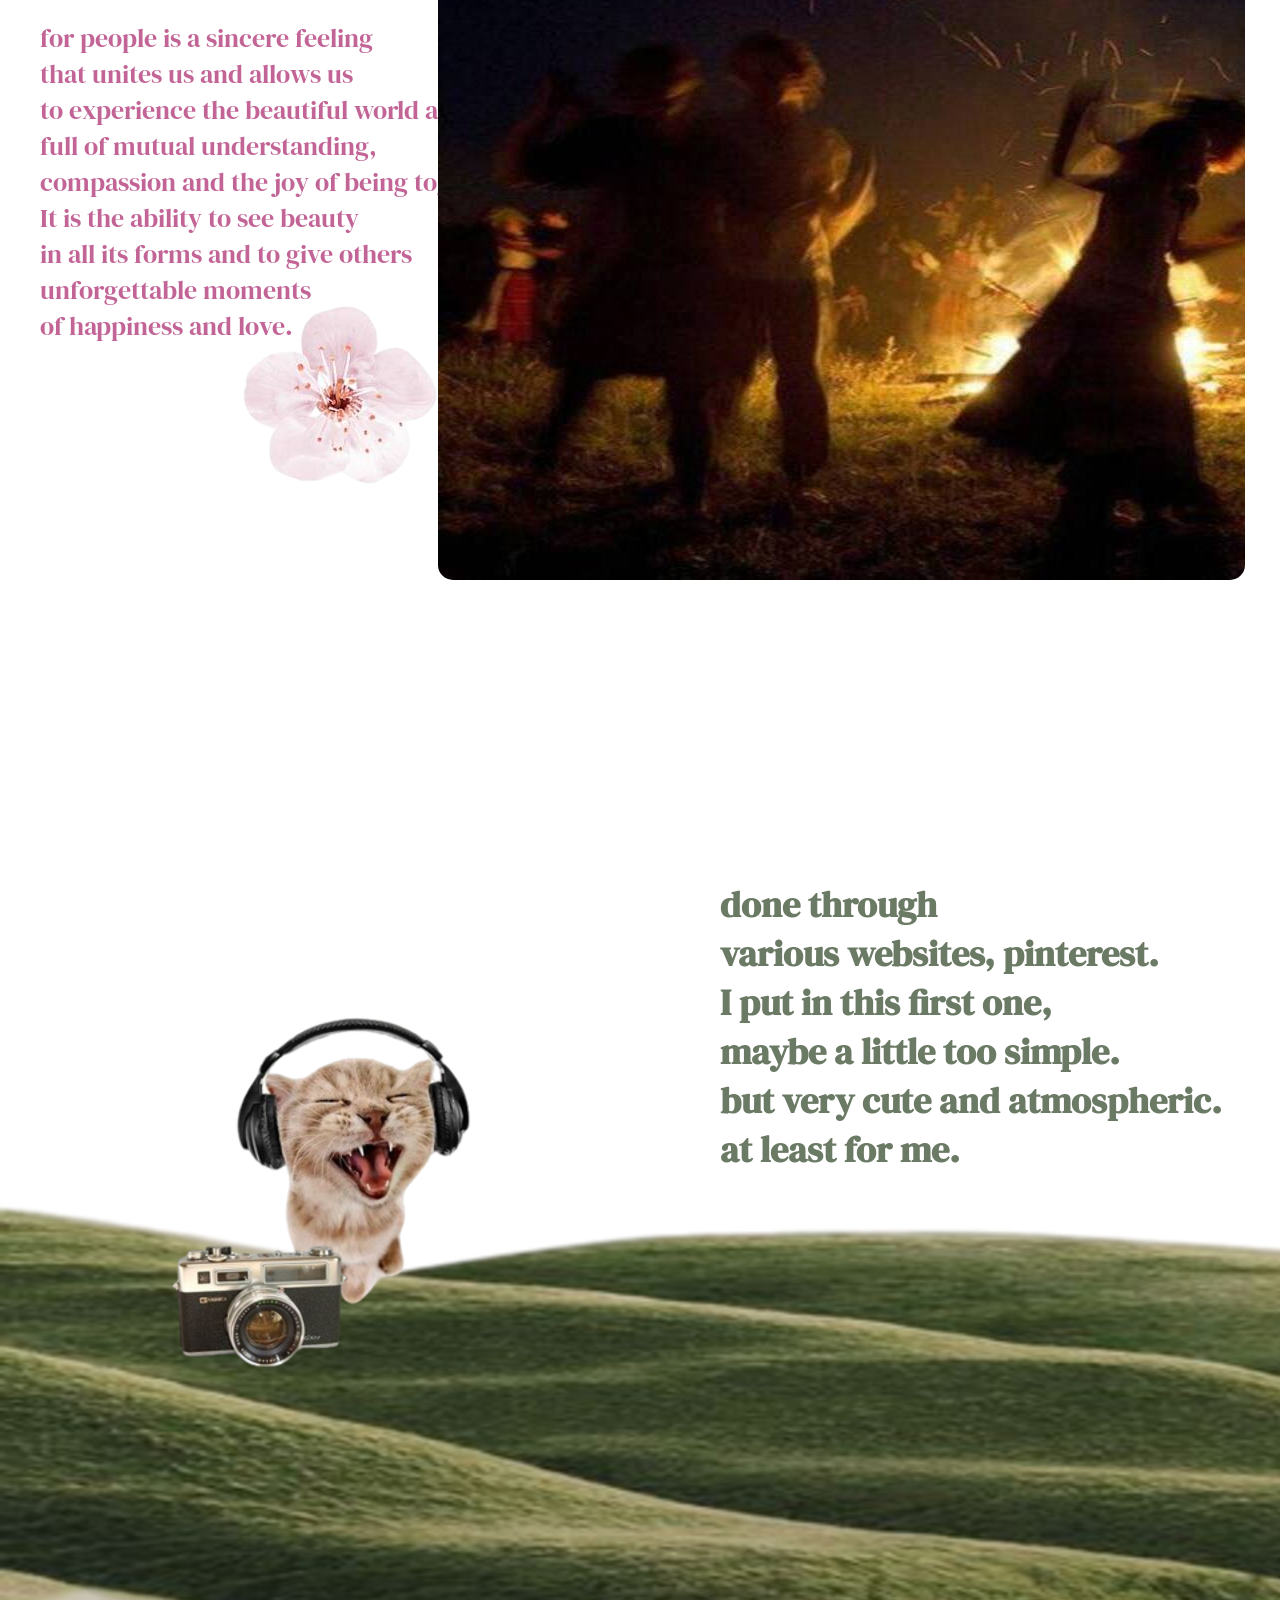
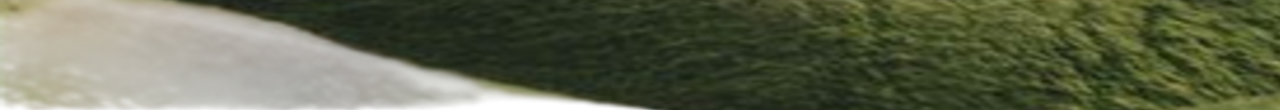
==== commit 8a42f229: "Add files via upload" ====
--- a/tree.html
+++ b/tree.html
@@ -96,5 +96,20 @@
     </div>
     <div class="la"></div>
   </div>
+  <div class="em m-7">
+    <div class="aaa"></div>
+    <div class="a-1"></div>
+    <div class="a-2"></div> 
+    <div class="a-3"></div>
+    <div class="a-4"></div>
+    <div class="txt-7">
+      done through<br>
+      various websites, pinterest.<br>
+      I put in this first one,<br>
+      maybe a little too simple.<br>
+      but very cute and atmospheric.<br>
+      at least for me.
+    </div> 
+  </div>
 </body>
 </html>
--- a/wind.css
+++ b/wind.css
@@ -19,7 +19,6 @@
     font-size: 21px;
     background-color: #ffffff; 
 }
-
 .m-1{
     display: grid;
     grid-template-columns: 4fr 1fr 1fr 1fr 1fr 1fr 1fr;
@@ -56,6 +55,12 @@
     display: grid;
     grid-template-columns: 2fr 4fr;
     position: relative;
+}
+.m-7{
+    height: 750px;
+    top: 460px;
+    position: relative;
+    background-image: url(17.jpg);  
 }
 .pict{
     display: grid;
@@ -243,8 +248,9 @@
 .lala{
     position: relative;
     text-align: center;
-    top: 10px;
-    color: #ca7d39;
+    top: 15px;
+    color: #a1495c;
+    font-size: 30px;
 }
 .a{
    height: 280px;
@@ -261,7 +267,7 @@
     background-image: url(6.jpg);   
     border-radius:20px;
     position: relative;
-    top: 3px;
+    top: 20px;
 }
 .picc-1-2{
     width: 610px;
@@ -269,7 +275,7 @@
     background-image: url(5.jpg);
     border-radius:20px;
     position: relative;
-    top: 3px;
+    top: 20px;
 }
 .picc-2-1{
     width: 610px;
@@ -277,7 +283,7 @@
     background-image: url(7.jpg);
     border-radius:20px;
     position: relative;
-    top: 3px;
+    top: 20px;
 }
 .la{
     height: 700px;
@@ -306,6 +312,53 @@
     width: 250px;
     background-image: url(9.jpg);   
     position: relative;
-    top: 520px;
-    right: -60px;
-}+    top: 430px;
+    right: -180px;
+}
+.a-1{
+    height: 400px;
+    width: 400px;
+    position: absolute;
+    background-image: url(18.jpg); 
+    top: 40px;
+    left: 150px; 
+}
+.a-2{
+    height: 500px;
+    width: 500px;
+    position: absolute;
+    background-image: url(19.jpg); 
+    left: 1300px;
+    top: -160px;
+}
+.a-3{
+    height: 400px;
+    width: 400px;
+    position: absolute;
+    background-image: url(20.jpg); 
+    top: 180px;
+    left: 60px;
+}
+.a-4{
+    height: 400px;
+    width: 400px;
+    position: absolute;
+    background-image: url(21.jpg); 
+    left: 1260px;
+    top: -20px;
+}
+.txt-7{
+    color: #6b7a64;
+    font-size: 36px;
+    top: -40px;
+    left: 720px;
+    font-weight: bold;
+    position: absolute;
+}
+.aaa{
+    width: 1945px;
+    height: 50px;
+    background-color: #ffffff;
+    top:-45px;
+    position:absolute;
+}
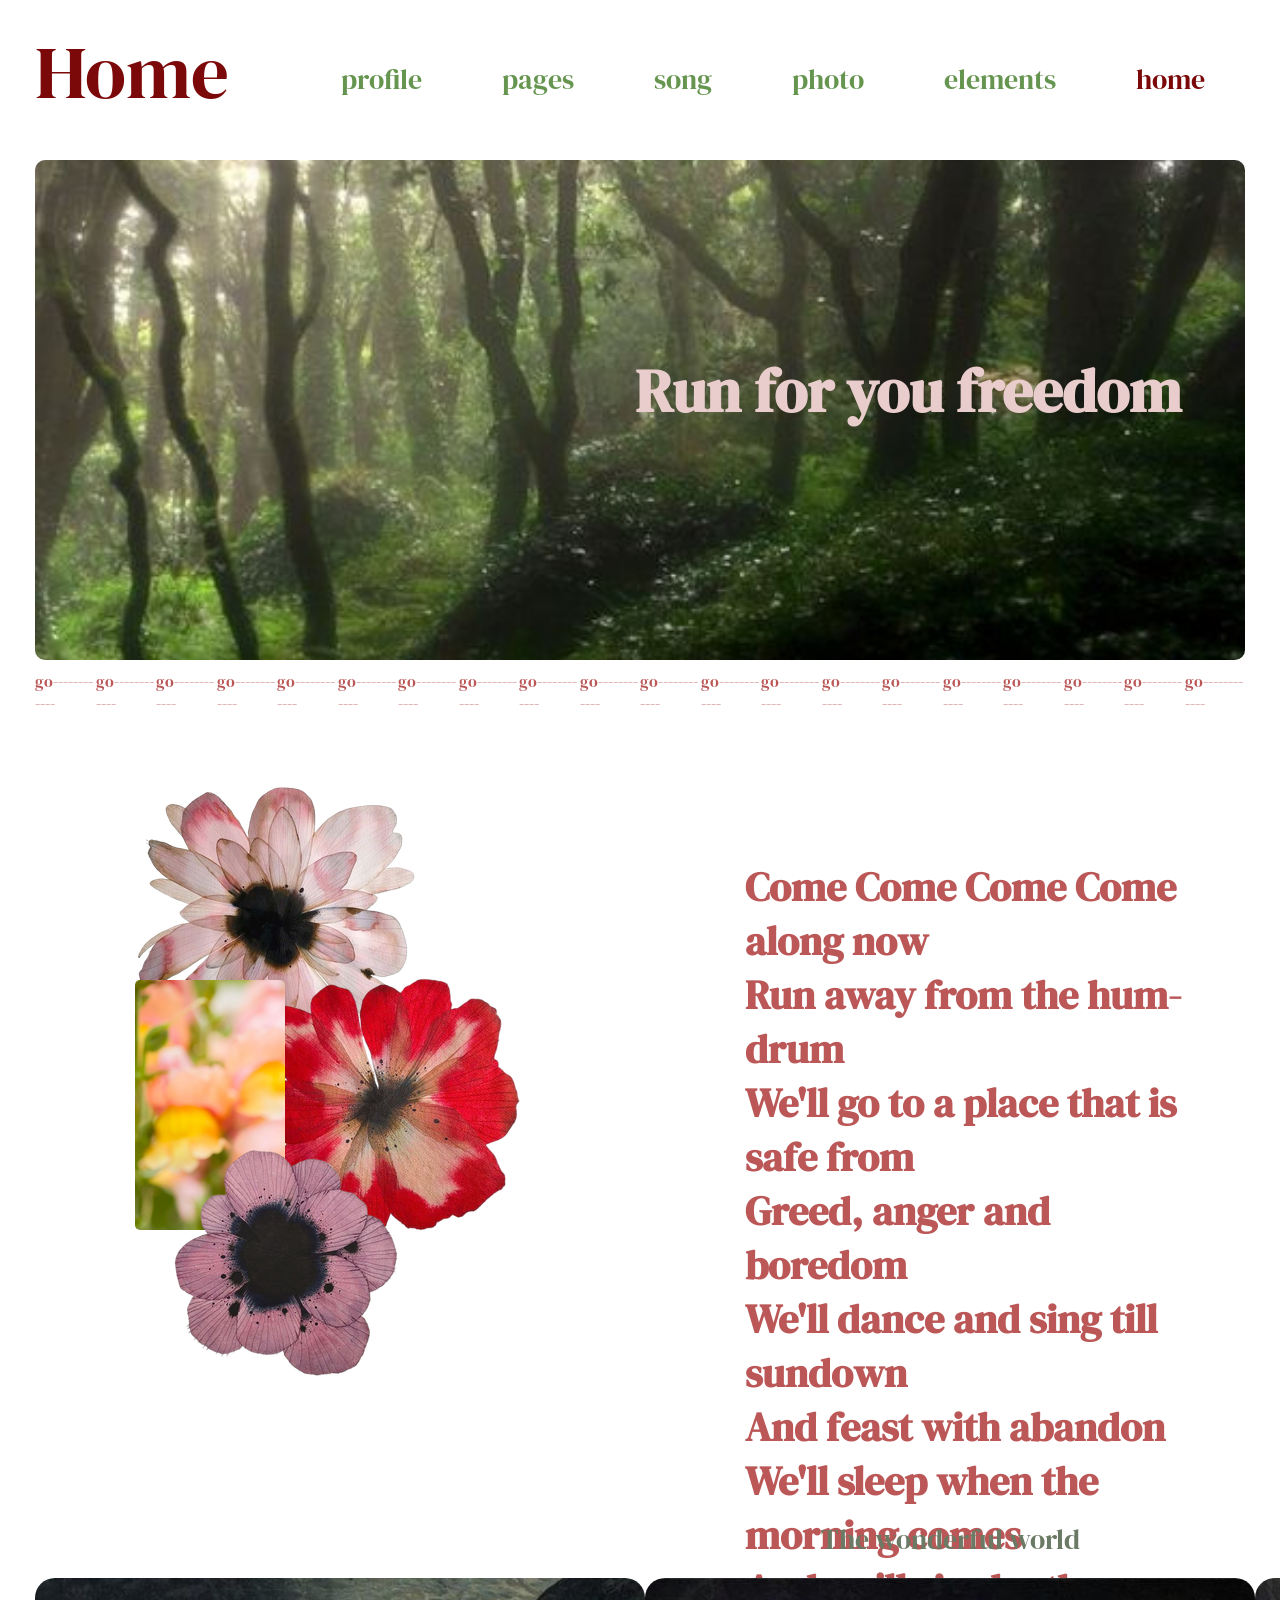
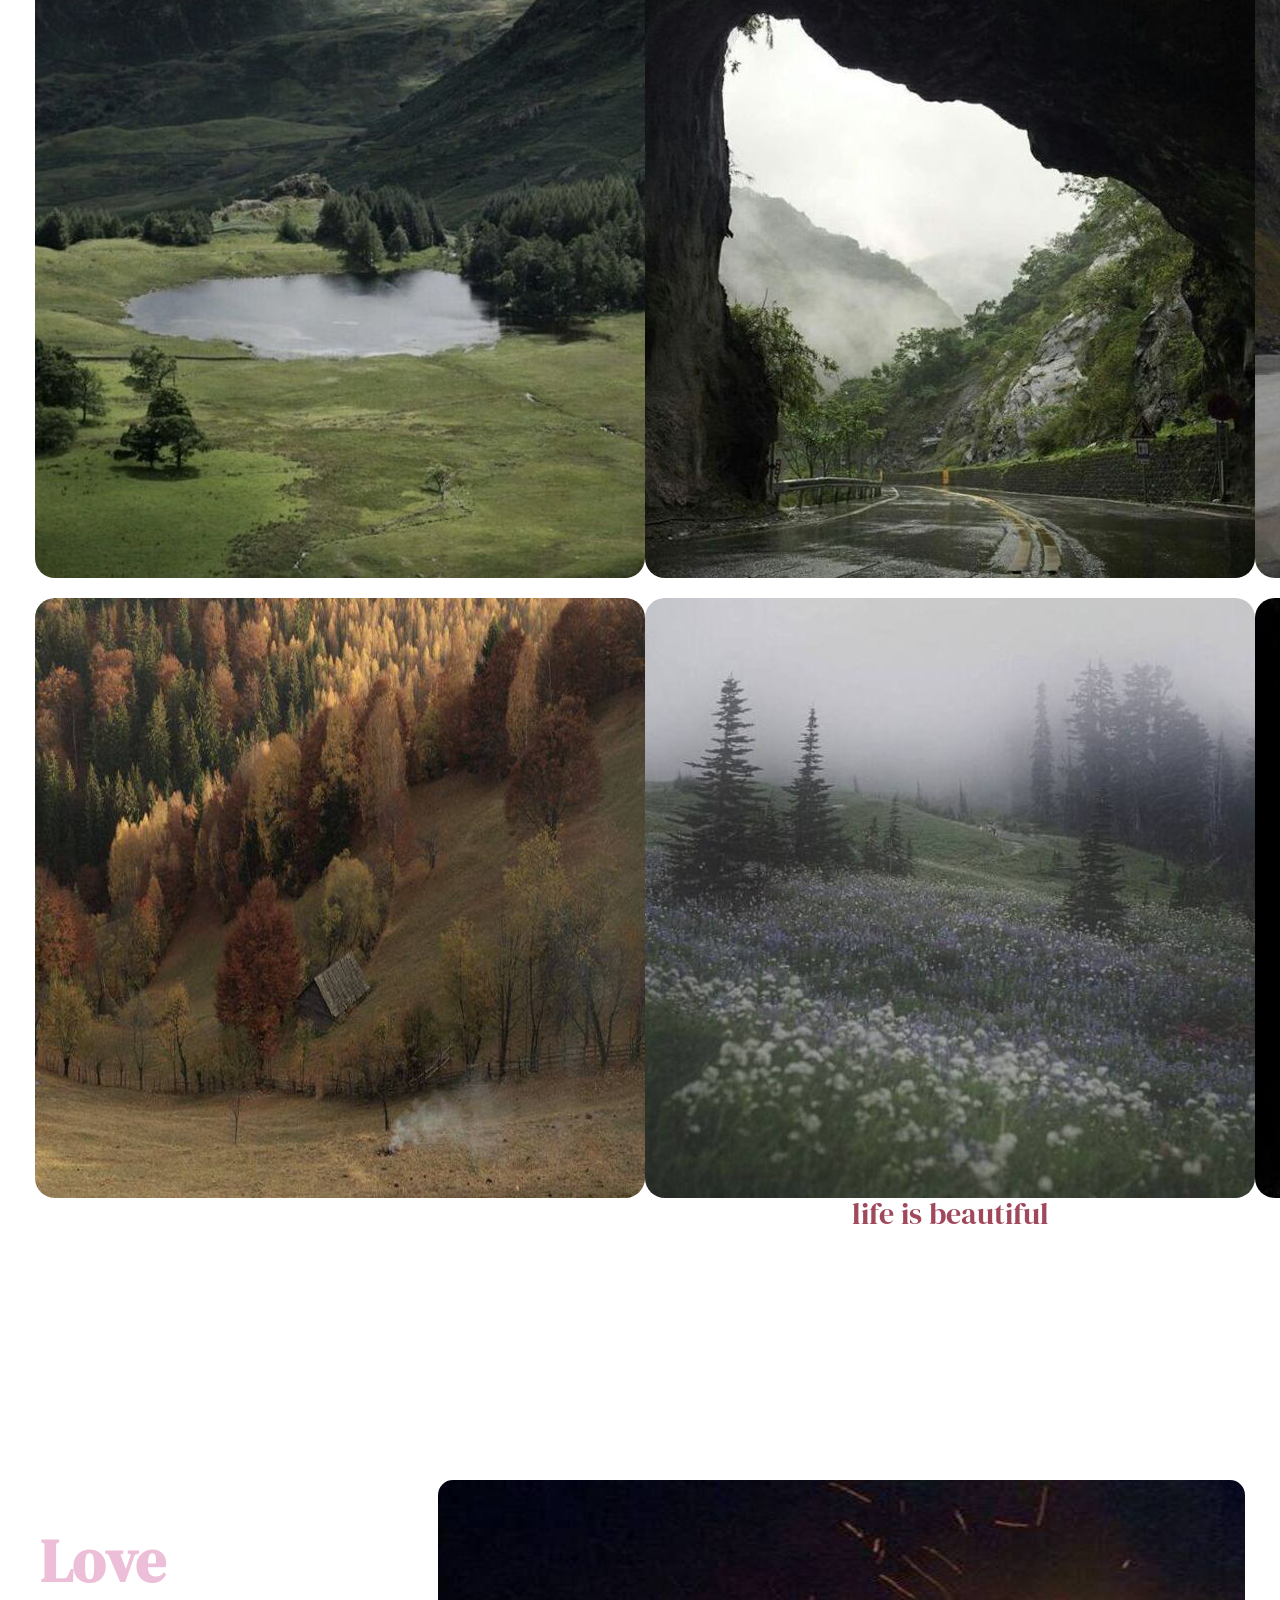
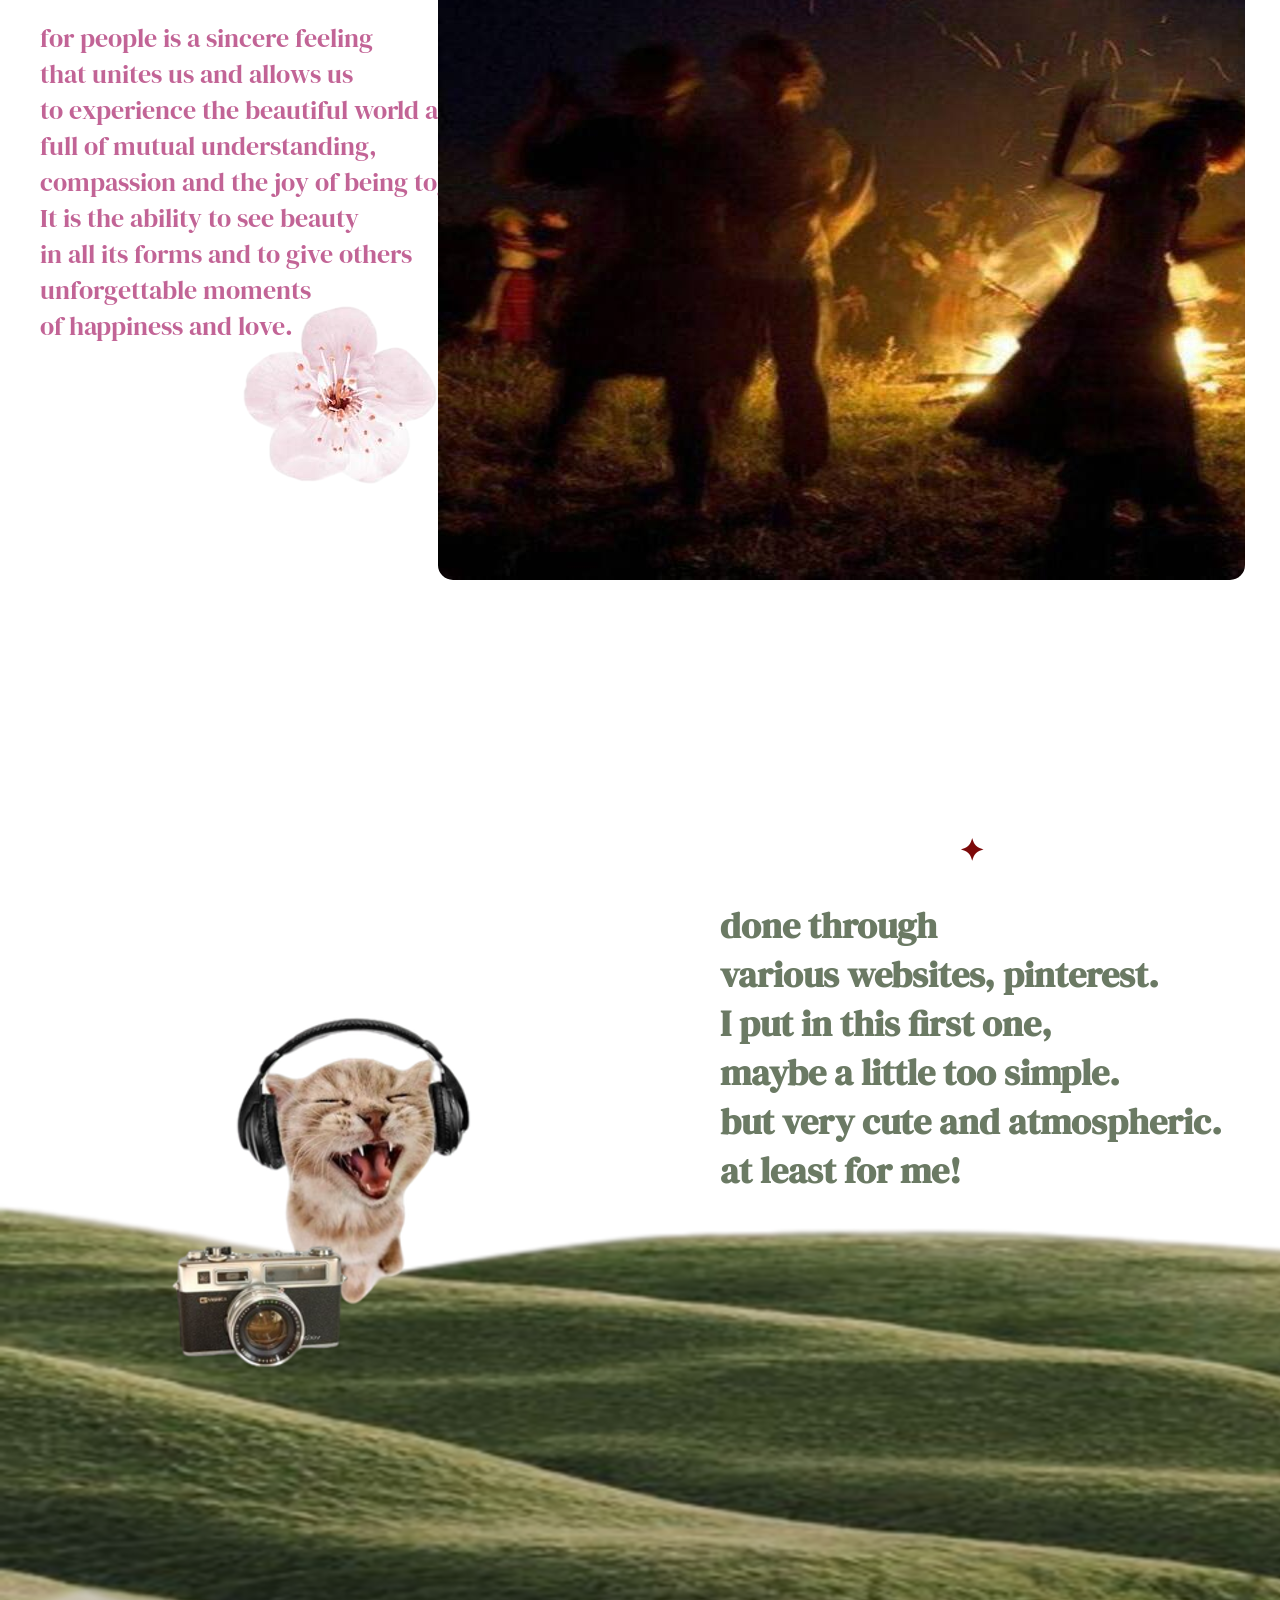
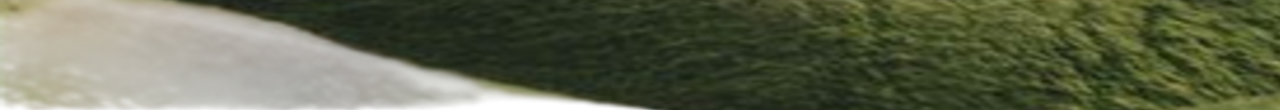
==== commit 7788fe52: "Add files via upload" ====
--- a/tree.html
+++ b/tree.html
@@ -103,12 +103,13 @@
     <div class="a-3"></div>
     <div class="a-4"></div>
     <div class="txt-7">
+      <p>✦</p>
       done through<br>
       various websites, pinterest.<br>
       I put in this first one,<br>
       maybe a little too simple.<br>
       but very cute and atmospheric.<br>
-      at least for me.
+      at least for me!<br>
     </div> 
   </div>
 </body>
--- a/wind.css
+++ b/wind.css
@@ -110,7 +110,7 @@
 p{
     color: #7c0909;
     font-size: 30px;
-    top: -45px;
+    text-align: center;
     position: relative;
 
 }
@@ -350,7 +350,7 @@
 .txt-7{
     color: #6b7a64;
     font-size: 36px;
-    top: -40px;
+    top: -120px;
     left: 720px;
     font-weight: bold;
     position: absolute;
